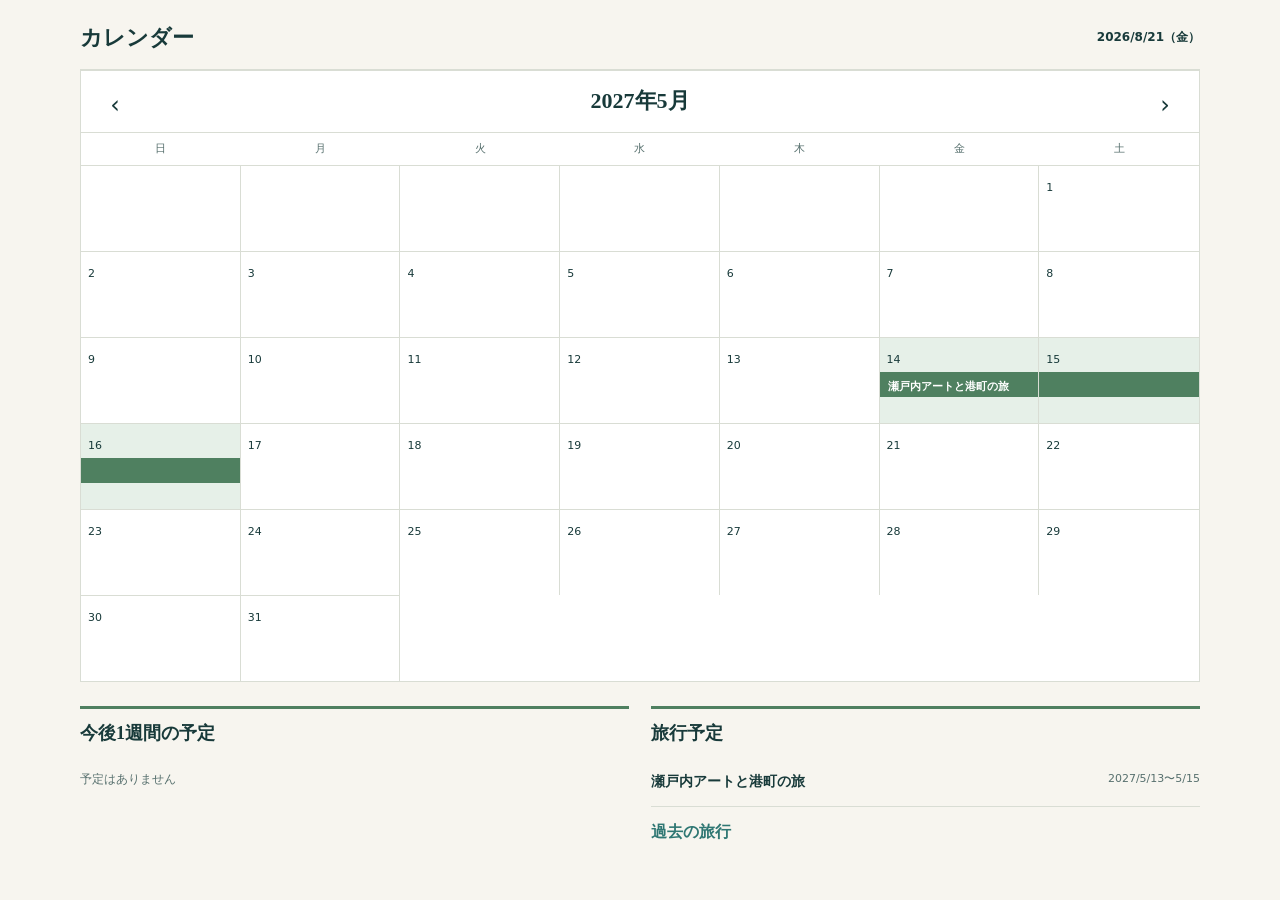
==== Sources/web/index.html @ e0e462c3 "Align Calendar UI with approved mock review" ====
<!doctype html>
<html lang="ja">
  <head>
    <meta charset="utf-8">
    <meta name="viewport" content="width=device-width, initial-scale=1">
    <meta name="description" content="合成JSONを表示する読み取り専用Calendar">
    <title>Calendar | 旅の一覧</title>
    <link rel="stylesheet" href="./styles.css">
    <script type="module" src="./app.js"></script>
  </head>
  <body data-page="home">
    <main id="app" class="page-shell" aria-live="polite">
      <p class="loading">旅の情報を読み込んでいます…</p>
    </main>
  </body>
</html>
---- Sources/web/styles.css ----
:root {
  color-scheme: light;
  --ink: #183a3a;
  --ink-soft: #57706e;
  --paper: #f7f5ef;
  --card: #fffdf8;
  --line: #d9ddd4;
  --coral: #e9664c;
  --coral-soft: #f8ded6;
  --teal: #2f7773;
  --teal-soft: #dcebea;
  --gold: #d8a947;
  --shadow: 0 18px 50px rgba(38, 65, 61, .09);
  --day-1: #5f8f78;
  --day-2: #b98255;
  --day-3: #6686a6;
  --day-4: #8a75a1;
  --day-5: #a47c67;
}

* { box-sizing: border-box; }
html { scroll-behavior: smooth; }
body { margin: 0; background: var(--paper); color: var(--ink); font-family: "Hiragino Sans", "Yu Gothic", system-ui, sans-serif; line-height: 1.65; }
button, a, textarea, select, input { font: inherit; }
a { color: inherit; }
.site-header { height: 72px; padding: 0 max(24px, calc((100vw - 1120px) / 2)); display: flex; align-items: center; justify-content: space-between; border-bottom: 1px solid rgba(24, 58, 58, .12); background: rgba(247, 245, 239, .92); position: sticky; top: 0; z-index: 20; backdrop-filter: blur(16px); }
.brand { display: inline-flex; align-items: center; gap: 11px; text-decoration: none; font-family: Georgia, "Yu Mincho", serif; font-weight: 700; font-size: 19px; letter-spacing: .02em; }
.brand-mark { width: 34px; height: 34px; border-radius: 50%; display: grid; place-items: center; background: var(--ink); color: white; font-size: 16px; }
.read-only-badge, .count-badge { padding: 5px 11px; border: 1px solid var(--line); border-radius: 999px; color: var(--ink-soft); background: rgba(255,255,255,.55); font-size: 12px; font-weight: 700; letter-spacing: .06em; }
.page-shell { width: min(1120px, calc(100% - 40px)); margin: 0 auto; padding: 40px 0 72px; }
.loading, .error-state { padding: 72px; text-align: center; }
.eyebrow { margin: 0 0 8px; color: var(--coral); font-size: 11px; font-weight: 800; letter-spacing: .18em; }
h1, h2, h3, h4, p { margin-top: 0; }
h1, h2, h3 { font-family: Georgia, "Yu Mincho", serif; }
.home-hero { padding: 24px 0 42px; max-width: 720px; }
.home-hero h1 { margin-bottom: 14px; font-size: clamp(38px, 6vw, 68px); line-height: 1.14; letter-spacing: -.04em; }
.home-hero > p:last-child { color: var(--ink-soft); font-size: 17px; }
.section-heading { display: flex; align-items: end; justify-content: space-between; margin-bottom: 14px; }
.section-heading h2 { margin: 0; font-size: 27px; }
.trip-card { display: grid; grid-template-columns: minmax(300px, .9fr) 1.2fr; background: var(--card); border: 1px solid var(--line); border-radius: 24px; overflow: hidden; box-shadow: var(--shadow); }
.trip-card-art { min-height: 300px; position: relative; overflow: hidden; background: linear-gradient(180deg, #9ed3d1 0 48%, #5fa8a5 48% 100%); }
.sun { position: absolute; width: 90px; height: 90px; top: 54px; right: 66px; border-radius: 50%; background: #f6c964; box-shadow: 0 0 0 18px rgba(246,201,100,.16); }
.island { position: absolute; background: #386f61; border-radius: 50% 50% 12% 12%; transform: rotate(-5deg); }
.island-one { width: 260px; height: 95px; left: -35px; bottom: 62px; }
.island-two { width: 190px; height: 70px; right: -38px; bottom: 88px; background: #2b5a51; }
.art-caption { position: absolute; left: 30px; top: 26px; font: 700 25px/1 Georgia, serif; letter-spacing: .08em; color: rgba(255,255,255,.88); }
.trip-card-body { padding: clamp(24px, 4vw, 42px); display: flex; flex-direction: column; align-items: flex-start; justify-content: center; }
.trip-date { color: var(--coral); font-size: 13px; font-weight: 800; letter-spacing: .06em; }
.trip-card h3 { margin-bottom: 14px; font-size: clamp(27px, 3.4vw, 40px); line-height: 1.3; }
.trip-card-body > p:not(.trip-date) { color: var(--ink-soft); }
.trip-meta { display: flex; flex-wrap: wrap; gap: 8px; margin: 12px 0 30px; }
.trip-meta span { padding: 6px 10px; border-radius: 7px; background: var(--teal-soft); color: var(--teal); font-size: 12px; font-weight: 700; }
.primary-link { display: inline-flex; gap: 24px; padding: 12px 18px; border-radius: 10px; background: var(--ink); color: white; text-decoration: none; font-size: 14px; font-weight: 700; }
.primary-link:hover { background: var(--teal); }
.back-link { display: inline-block; margin-bottom: 24px; color: var(--ink-soft); text-decoration: none; font-size: 13px; font-weight: 700; }
.trip-hero { min-height: 230px; display: flex; justify-content: space-between; align-items: end; padding: clamp(30px, 6vw, 64px); border-radius: 24px; color: white; background: radial-gradient(circle at 80% 15%, rgba(246,201,100,.85) 0 7%, transparent 7.3%), linear-gradient(120deg, #255f5a, #4e9690); overflow: hidden; position: relative; }
.trip-hero::after { content: ""; position: absolute; inset: auto -8% -55% 35%; height: 120%; background: rgba(255,255,255,.08); border-radius: 50%; transform: rotate(-12deg); }
.trip-hero h1 { margin: 0 0 10px; max-width: 720px; font-size: clamp(35px, 5vw, 58px); line-height: 1.2; }
.trip-hero p { margin: 0; }
.trip-stat { text-align: center; position: relative; z-index: 1; }
.trip-stat strong { display: block; font: 700 48px/1 Georgia, serif; }
.trip-stat span { font-size: 10px; letter-spacing: .18em; }
.draft-status { display: flex; align-items: center; justify-content: space-between; gap: 20px; margin-top: 14px; padding: 12px 16px; border: 1px solid #e4c26f; border-radius: 12px; background: #fff5d9; }
.draft-status > div { display: flex; align-items: center; gap: 10px; }.draft-status strong, .draft-status span { font-size: 11px; }.draft-status span { color: var(--ink-soft); }.draft-status b { min-width: 28px; font: 700 21px Georgia, serif; text-align: right; }.draft-status button { padding: 5px 9px; border: 1px solid #c9ab62; border-radius: 7px; background: white; color: var(--ink); cursor: pointer; font-size: 10px; font-weight: 700; }.draft-status button:disabled { opacity: .45; cursor: default; }
.tabs { display: flex; gap: 4px; margin: 22px 0; padding: 4px; border-radius: 14px; background: #ebeae3; overflow-x: auto; }
.tab { min-width: 110px; flex: 1; padding: 10px 18px; border: 0; border-radius: 10px; background: transparent; color: var(--ink-soft); cursor: pointer; font-weight: 700; }
.tab.active { background: var(--card); color: var(--ink); box-shadow: 0 4px 15px rgba(38,65,61,.08); }
.day-section { padding: 20px 0 32px; border-bottom: 1px solid var(--line); }
.day-heading { display: flex; gap: 14px; align-items: start; margin-bottom: 16px; }
.day-heading > span { margin-top: 5px; padding: 4px 9px; border-radius: 5px; background: var(--coral); color: white; font-size: 10px; font-weight: 800; letter-spacing: .1em; }
.day-heading h3 { margin: 0; font-size: 25px; }
.day-heading p { margin: 2px 0 0; color: var(--ink-soft); }
.day-heading > div { flex: 1; }
.timeline { position: relative; }
.timeline::before { content: ""; position: absolute; left: 133px; top: 20px; bottom: 20px; width: 1px; background: var(--line); }
.timeline-entry { display: grid; grid-template-columns: 108px 50px 1fr; position: relative; margin-bottom: 12px; }
.time-column { text-align: right; padding-top: 14px; }
.time-column strong, .time-column span { display: block; }
.time-column strong { font-size: 13px; }
.time-column span { color: var(--ink-soft); font-size: 11px; }
.timeline-dot { align-self: start; justify-self: center; width: 24px; height: 24px; margin-top: 13px; border-radius: 50%; display: grid; place-items: center; color: white; background: var(--coral); font-size: 10px; z-index: 1; }
.transport-entry .timeline-dot { background: var(--teal); }
.entry-card { padding: 15px 18px; border: 1px solid var(--line); border-radius: 13px; background: var(--card); }
.transport-entry .entry-card { background: var(--teal-soft); border-color: transparent; }
.entry-kicker { margin-bottom: 6px; color: var(--ink-soft); font-size: 10px; font-weight: 800; letter-spacing: .1em; text-transform: uppercase; }
.entry-card h4 { margin: 0 0 8px; font-size: 18px; }
.entry-card > p { margin: 0; color: var(--ink-soft); font-size: 12px; }
.time-mode { padding: 3px 6px; border-radius: 5px; background: var(--teal-soft); color: var(--teal); }
.time-mode.undecided { background: #eee7da; color: #8a6a2e; }
.candidate-summary { display: flex; justify-content: space-between; gap: 12px; color: var(--ink-soft); font-size: 12px; }
.selection-count { color: var(--teal); white-space: nowrap; }.selection-count.invalid { color: #a23d2d; }
.candidate-list { margin-top: 12px; border-top: 1px solid var(--line); }
.candidate-row { display: flex; align-items: center; justify-content: space-between; gap: 12px; padding: 10px 0; border-bottom: 1px solid var(--line); }
.candidate-row.selectable { cursor: pointer; }.candidate-row.selectable input { position: absolute; opacity: 0; pointer-events: none; }.candidate-row.selectable:has(input:disabled) { cursor: not-allowed; opacity: .55; }.candidate-copy { flex: 1; }.choice-mark { width: 22px; height: 22px; display: grid !important; place-items: center; flex: 0 0 auto; border: 1px solid #aebbb7; border-radius: 6px; color: white !important; background: white; }.candidate-row.selected .choice-mark { border-color: var(--teal); background: var(--teal); }
.candidate-row:last-child { border-bottom: 0; }
.candidate-row strong, .candidate-row span { display: block; }
.candidate-row strong { font-size: 13px; }
.candidate-row span { color: var(--ink-soft); font-size: 10px; }
.rating { white-space: nowrap; padding: 3px 7px; border-radius: 5px; background: #f7ead0; color: #77571a !important; font-size: 10px !important; font-weight: 800; }
.selection-guidance { margin: 7px 0 0 !important; color: var(--ink-soft); font-size: 10px !important; }.selection-guidance.error { color: #a23d2d !important; font-weight: 700; }
.instruction-field { display: block; margin-top: 12px; }.instruction-field > span { display: flex; align-items: center; gap: 7px; margin-bottom: 5px; color: var(--ink); font-size: 10px; font-weight: 800; }.instruction-field small, .unsent-badge { padding: 2px 6px; border-radius: 999px; background: #fff0c9; color: #77571a; font-size: 9px; }.instruction-field textarea { width: 100%; min-height: 54px; resize: vertical; padding: 8px 10px; border: 1px solid var(--line); border-radius: 8px; background: white; color: var(--ink); font-size: 12px; line-height: 1.5; }.instruction-field textarea:focus { outline: 2px solid rgba(47,119,115,.25); border-color: var(--teal); }
.day-heading .instruction-field { max-width: 620px; }.day-heading .instruction-field textarea { min-height: 42px; }
.instruction-control { margin-top: 9px; }.instruction-control .instruction-field { margin-top: 6px; }.instruction-toggle { display: inline-flex; align-items: center; gap: 7px; padding: 4px 8px; border: 1px solid var(--line); border-radius: 7px; background: rgba(255,255,255,.72); color: var(--ink-soft); cursor: pointer; font-size: 10px; font-weight: 800; }.instruction-toggle:hover { border-color: var(--teal); color: var(--teal); }.instruction-toggle small { padding: 2px 6px; border-radius: 999px; background: #fff0c9; color: #77571a; font-size: 9px; }.visually-hidden { position: absolute !important; width: 1px; height: 1px; padding: 0; margin: -1px; overflow: hidden; clip: rect(0, 0, 0, 0); white-space: nowrap; border: 0; }
.map-layout { display: grid; grid-template-columns: minmax(0, 1.5fr) minmax(280px, .8fr); gap: 20px; }
.map-card { min-height: 620px; position: relative; overflow: hidden; border: 1px solid var(--line); border-radius: 20px; background: radial-gradient(circle at 20% 20%, rgba(255,255,255,.8), transparent 28%), #cce6e2; }
.map-card::before, .map-card::after { content: ""; position: absolute; width: 55%; height: 20%; background: #91b9a2; border-radius: 50%; transform: rotate(-14deg); }
.map-card::before { left: -10%; top: 56%; }.map-card::after { right: -16%; top: 20%; width: 45%; }
.map-watermark { position: absolute; left: 6%; top: 6%; color: rgba(24,58,58,.18); font: 700 38px Georgia, serif; letter-spacing: .12em; }
.map-lines { position: absolute; inset: 0; width: 100%; height: 100%; z-index: 2; }
.map-lines path { fill: none; stroke: rgba(233,102,76,.65); stroke-width: .65; stroke-dasharray: 2 2; }
.map-pin { position: absolute; z-index: 3; width: 29px; height: 29px; border: 3px solid white; border-radius: 50% 50% 50% 8%; transform: translate(-50%,-50%) rotate(-45deg); background: var(--coral); color: white; box-shadow: 0 5px 12px rgba(24,58,58,.2); }
.map-pin span { display: block; transform: rotate(45deg); font-size: 10px; font-weight: 800; }
.map-pin.hotel { background: var(--gold); }.map-pin.restaurant { background: var(--teal); }
.map-note { position: absolute; left: 18px; bottom: 18px; z-index: 4; padding: 7px 10px; border-radius: 7px; background: rgba(255,255,255,.86); color: var(--ink-soft); font-size: 10px; }
.place-index { margin: 0; padding: 8px 18px; list-style: none; border: 1px solid var(--line); border-radius: 20px; background: var(--card); max-height: 620px; overflow: auto; }
.place-index li { display: grid; grid-template-columns: 26px 1fr auto; gap: 9px; align-items: center; padding: 11px 0; border-bottom: 1px solid var(--line); }
.place-index li:last-child { border-bottom: 0; }
.place-index li > span { width: 22px; height: 22px; display: grid; place-items: center; border-radius: 50%; background: var(--ink); color: white; font-size: 9px; }
.place-index strong, .place-index small { display: block; }.place-index strong { font-size: 12px; }.place-index small { color: var(--ink-soft); font-size: 9px; }
.preparation-grid { display: grid; grid-template-columns: 1fr 1fr; gap: 14px; }
.prep-card { padding: 20px; border: 1px solid var(--line); border-radius: 14px; background: var(--card); box-shadow: none; }
.booking-card { grid-column: 1 / -1; }
.card-heading { display: flex; justify-content: space-between; align-items: start; gap: 16px; margin-bottom: 24px; }
.card-heading h3 { margin: 0; font-size: 23px; }
.deadline, .decision-alert { padding: 5px 9px; border-radius: 6px; background: var(--coral-soft); color: #9d3d2b; font-size: 10px; font-weight: 800; }
.prep-card h4 { margin: 18px 0 6px; color: var(--ink-soft); font-size: 11px; letter-spacing: .08em; }
.check-list { margin: 0; padding: 0; list-style: none; }
.check-list li { display: flex; align-items: center; gap: 9px; padding: 7px 0; border-bottom: 1px solid var(--line); font-size: 13px; }
.check-list li > label { width: 100%; display: flex; align-items: center; gap: 9px; cursor: pointer; }.check-list input[type="checkbox"] { position: absolute; opacity: 0; pointer-events: none; }.check-list select { margin-left: auto; padding: 4px 7px; border: 1px solid var(--line); border-radius: 7px; background: white; color: var(--ink); font-size: 10px; }.check-list li.draft-changed { background: #fff8e7; }.check-list li.draft-changed em { color: #8a6218; text-decoration: none; }
.check-list li.completed { color: var(--ink-soft); text-decoration: line-through; }.check-list em { margin-left: auto; font-size: 10px; font-style: normal; }
.check-icon { width: 21px; height: 21px; display: grid; place-items: center; flex: 0 0 auto; border-radius: 50%; background: #eef0e9; color: var(--teal); font-size: 10px; font-weight: 800; }
.draft-help { margin: -12px 0 10px; color: var(--ink-soft); font-size: 10px; }
.decision-box { padding: 16px; border-left: 4px solid var(--coral); border-radius: 8px; background: var(--coral-soft); }
.decision-box span, .decision-box small { display: block; }.decision-box strong { display: block; font-size: 21px; }.decision-box small { color: #7c554c; }
.care-detail { margin-top: 14px; color: var(--ink-soft); font-size: 12px; }
.subdued-heading { margin-top: 32px !important; }.unnecessary { opacity: .65; }
.total { font: 700 23px Georgia, serif; }
.cost-grid { display: grid; grid-template-columns: repeat(4, 1fr); gap: 10px; }
.cost-grid div { padding: 14px; border-radius: 10px; background: #f0efe9; }.cost-grid span, .cost-grid strong { display: block; }.cost-grid span { color: var(--ink-soft); font-size: 10px; }.cost-grid strong { margin-top: 3px; font-size: 14px; }
.booking-list { margin-top: 20px; }.booking-list article { display: flex; justify-content: space-between; gap: 20px; padding: 14px 0; border-top: 1px solid var(--line); }.booking-list article > div:last-child { text-align: right; }
.booking-list span, .booking-list small, .booking-list strong { display: block; }.booking-list span, .booking-list small { color: var(--ink-soft); font-size: 10px; }.booking-list small { margin-top: 3px; }.booking-list strong { font-size: 13px; }.booking-list article > div:first-child { flex: 1; }.official-note b { display: inline; margin-right: 7px; color: var(--ink); font-size: 9px; }.booking-list .instruction-field span { display: flex; }
.status { display: inline-block; margin-top: 5px; padding: 2px 6px; border-radius: 5px; background: var(--teal-soft); color: var(--teal); font-size: 9px; font-style: normal; }.status.pending { background: #f7ead0; color: #77571a; }
.notes-empty { max-width: 700px; margin: 36px auto; padding: 44px; text-align: center; border: 1px solid var(--line); border-radius: 18px; background: var(--card); }
.notes-icon { width: 54px; height: 54px; margin: 0 auto 18px; display: grid; place-items: center; border-radius: 50%; background: var(--coral-soft); color: var(--coral); font-size: 22px; }.notes-empty h3 { font-size: 25px; }.notes-empty > p:not(.eyebrow) { color: var(--ink-soft); }
.boundary-note { margin-top: 28px; padding: 14px; border-radius: 9px; background: #f0efe9; text-align: left; }.boundary-note strong, .boundary-note span { display: block; }.boundary-note strong { font-size: 11px; }.boundary-note span { color: var(--ink-soft); font-size: 11px; }
.notes-workspace { max-width: 780px; margin: 28px auto; padding: 28px; border: 1px solid var(--line); border-radius: 18px; background: var(--card); }.notes-heading { display: flex; justify-content: space-between; gap: 20px; }.notes-heading h3 { margin-bottom: 7px; font-size: 25px; }.notes-heading p:last-child { color: var(--ink-soft); font-size: 12px; }.unsent-badge { align-self: start; padding: 5px 9px; font-weight: 800; }.instruction-summary { margin-top: 24px; padding-top: 18px; border-top: 1px solid var(--line); }.instruction-summary h4 { margin-bottom: 8px; }.instruction-summary > p { color: var(--ink-soft); font-size: 12px; }.instruction-summary ul { margin: 0; padding: 0; list-style: none; }.instruction-summary li { display: grid; grid-template-columns: minmax(180px, 250px) 1fr; gap: 12px; padding: 9px 0; border-bottom: 1px solid var(--line); }.instruction-summary li span { color: var(--coral); font-size: 10px; font-weight: 800; }.instruction-summary li p { margin: 0; font-size: 12px; }
.material-heading { display: flex; align-items: end; justify-content: space-between; gap: 20px; margin-top: 26px; padding-top: 20px; border-top: 1px solid var(--line); }.material-heading h4, .material-heading p { margin: 0; }.material-heading p { color: var(--ink-soft); font-size: 11px; }.material-heading p strong { color: var(--ink); font: 700 20px Georgia, serif; }.copy-materials { padding: 9px 13px; border: 0; border-radius: 8px; background: var(--ink); color: white; cursor: pointer; font-size: 11px; font-weight: 800; }.copy-materials:hover { background: var(--teal); }.copy-materials:disabled { opacity: .4; cursor: default; }.copy-status { margin: 8px 0 14px; color: var(--ink-soft); font-size: 10px; }.material-summary ol { margin: 0; padding: 0; list-style: none; counter-reset: material; }.material-summary li { counter-increment: material; padding: 14px 0; border-top: 1px solid var(--line); }.material-title { display: flex; align-items: center; gap: 8px; }.material-title::before { content: counter(material); width: 22px; height: 22px; display: grid; place-items: center; flex: 0 0 auto; border-radius: 50%; background: var(--teal-soft); color: var(--teal); font-size: 10px; font-weight: 800; }.material-title strong { font-size: 13px; }.material-title span { padding: 2px 6px; border-radius: 5px; background: #f0efe9; color: var(--ink-soft); font-size: 9px; font-weight: 800; }.material-summary dl { margin: 8px 0 0 30px; }.material-summary dl > div { display: grid; grid-template-columns: 70px 1fr; gap: 8px; margin-top: 4px; }.material-summary dt { color: var(--ink-soft); font-size: 9px; font-weight: 800; }.material-summary dd { margin: 0; overflow-wrap: anywhere; font-size: 11px; }.material-empty { padding: 28px 18px; border: 1px dashed var(--line); border-radius: 10px; text-align: center; }.material-empty strong, .material-empty span { display: block; }.material-empty span { margin-top: 4px; color: var(--ink-soft); font-size: 11px; }

@media (max-width: 760px) {
  .page-shell { width: min(100% - 24px, 1120px); padding-top: 30px; }
  .site-header { padding: 0 16px; }
  .trip-card, .map-layout, .preparation-grid { grid-template-columns: 1fr; }
  .trip-card-art { min-height: 250px; }
  .trip-hero { min-height: 260px; padding: 30px 24px; }
  .trip-stat { display: none; }
  .draft-status, .draft-status > div { align-items: flex-start; flex-direction: column; gap: 3px; }.draft-status > div:last-child { width: 100%; display: grid; grid-template-columns: auto 1fr auto; align-items: center; }.draft-status b { text-align: left; }
  .tabs { overflow: hidden; }
  .tab { min-width: 0; padding: 10px 5px; font-size: 12px; }
  .timeline::before { left: 13px; }
  .timeline-entry { grid-template-columns: 28px 1fr; }
  .time-column { grid-column: 2; grid-row: 1; text-align: left; padding: 0 0 5px 8px; }
  .time-column strong, .time-column span { display: inline; margin-right: 7px; }
  .timeline-dot { grid-column: 1; grid-row: 1 / span 2; margin-top: 3px; }
  .entry-card { grid-column: 2; padding: 16px; }
  .map-card { min-height: 480px; }.place-index { max-height: none; }
  .booking-card { grid-column: auto; }
  .cost-grid { grid-template-columns: 1fr 1fr; }
  .booking-list article { flex-direction: column; gap: 8px; }.booking-list article > div:last-child { text-align: left; }
  .notes-empty { padding: 36px 22px; }
  .notes-workspace { padding: 22px 16px; }.instruction-summary li { grid-template-columns: 1fr; gap: 2px; }.material-heading { align-items: stretch; flex-direction: column; gap: 10px; }.copy-materials { width: 100%; }.material-title { align-items: flex-start; flex-wrap: wrap; }.material-summary dl { margin-left: 0; }
}

/* Issue #13: browse-first layout with one shared AI instruction surface. */
.page-shell { padding-bottom: 128px; }
.trip-hero { min-height: 170px; padding: clamp(24px, 4vw, 42px); }
.trip-hero h1 { font-size: clamp(31px, 4vw, 48px); }
.bottom-nav { position: fixed; left: 50%; bottom: 14px; z-index: 30; width: min(760px, calc(100% - 28px)); margin: 0; padding: 6px; transform: translateX(-50%); border: 1px solid rgba(24,58,58,.13); background: rgba(247,245,239,.94); box-shadow: 0 12px 36px rgba(24,58,58,.18); backdrop-filter: blur(18px); }
.bottom-nav .tab { min-width: 76px; padding: 10px 12px; }
.draft-count { min-width: 17px; height: 17px; margin-left: 4px; display: inline-grid; place-items: center; border-radius: 999px; background: var(--coral-soft); color: #9d3d2b; font-size: 9px; }
.ai-primary { min-width: 112px; padding: 9px 15px; border: 0; border-radius: 10px; background: var(--ink); color: white; cursor: pointer; font-size: 12px; font-weight: 800; }
.row-action { width: 26px; height: 26px; padding: 0; display: grid; place-items: center; flex: 0 0 auto; border: 1px solid transparent; border-radius: 7px; background: transparent; color: var(--ink-soft); cursor: pointer; font-weight: 800; line-height: 1; }
.row-action:hover, .row-action:focus-visible { border-color: var(--line); background: white; color: var(--teal); }
.entry-top { display: flex; align-items: center; justify-content: space-between; gap: 8px; }
.entry-top .entry-kicker { margin: 0; }
.day-heading { align-items: center; }
.day-heading .row-action { margin-left: auto; }
.day-section { min-width: 0; padding: 18px; border: 1px solid var(--line); border-radius: 16px; background: rgba(255,253,248,.68); }
.timeline::before { left: 93px; }
.timeline-entry { grid-template-columns: 76px 34px minmax(0, 1fr); }
.entry-card { min-width: 0; }
.candidate-list { margin-top: 8px; }
.candidate-row { padding: 7px 0; }
.card-heading { align-items: center; margin-bottom: 14px; }
.card-heading .row-action { margin-left: auto; }
.check-list li { min-height: 43px; padding: 6px 0; }
.check-list li > label { min-width: 0; }
.check-list li.completed { color: var(--ink-soft); text-decoration: none; }
.check-list li.pending .task-copy strong, .check-list li.pending > label > span:last-child { color: var(--ink); font-weight: 800; }
.task-copy { min-width: 0; }
.task-copy strong, .task-copy small { display: block; }
.task-copy strong { font-size: 12px; }
.task-copy small { color: var(--ink-soft); font-size: 9px; font-weight: 500; }
.rio-list li.not-needed { opacity: .58; }
.booking-card { padding-bottom: 16px; }
.booking-table { border-top: 1px solid var(--line); }
.booking-row { display: grid; grid-template-columns: minmax(170px,.9fr) minmax(260px,1.4fr) auto 28px; gap: 14px; align-items: center; padding: 10px 0; border-bottom: 1px solid var(--line); }
.booking-row span, .booking-row strong { display: block; }
.booking-row span { color: var(--ink-soft); font-size: 9px; }
.booking-row strong { font-size: 12px; }
.booking-row .official-note { margin: 0; color: var(--ink-soft); font-size: 10px; }
.booking-row .status { margin: 0; white-space: nowrap; }
.cost-summary { display: flex; align-items: center; justify-content: space-between; gap: 24px; margin-top: 16px; padding-top: 12px; }
.cost-summary > div:first-child span, .cost-summary > div:first-child strong { display: block; }
.cost-summary > div:first-child span { color: var(--ink-soft); font-size: 9px; }
.cost-summary > div:first-child strong { font: 700 20px Georgia, serif; }
.cost-breakdown { display: flex; flex-wrap: wrap; justify-content: flex-end; gap: 12px; }
.cost-breakdown div { display: flex; gap: 5px; color: var(--ink-soft); font-size: 9px; }
.material-actions { display: flex; gap: 8px; }
.quiet-button { padding: 8px 10px; border: 1px solid var(--line); border-radius: 8px; background: white; color: var(--ink-soft); cursor: pointer; font-size: 10px; font-weight: 700; }
.quiet-button:disabled { opacity: .4; cursor: default; }
.ai-panel { position: fixed; left: 50%; bottom: 88px; z-index: 29; width: min(620px, calc(100% - 28px)); transform: translateX(-50%); padding: 18px; border: 1px solid var(--line); border-radius: 16px; background: var(--card); box-shadow: 0 20px 60px rgba(24,58,58,.24); }
.ai-panel-heading { display: flex; align-items: start; justify-content: space-between; gap: 16px; }
.ai-panel-heading span { color: var(--coral); font-size: 10px; font-weight: 800; }
.ai-panel-heading h3 { margin: 2px 0 0; font-size: 22px; }
.ai-panel-heading button { width: 30px; height: 30px; border: 0; border-radius: 50%; background: #f0efe9; color: var(--ink); cursor: pointer; }
.ai-panel > p { margin: 6px 0 9px; color: var(--ink-soft); font-size: 11px; }
.ai-panel textarea { width: 100%; min-height: 72px; resize: vertical; padding: 10px; border: 1px solid var(--line); border-radius: 9px; background: white; color: var(--ink); font-size: 12px; }
.ai-panel textarea:focus { outline: 2px solid rgba(47,119,115,.24); border-color: var(--teal); }
.ai-panel > small { color: #8a6218; font-size: 9px; }

@media (max-width: 900px) {
  .booking-row { grid-template-columns: minmax(150px,.8fr) 1.3fr auto 28px; }
}

@media (max-width: 760px) {
  .page-shell { padding-bottom: 116px; }
  .trip-hero { min-height: 205px; }
  .bottom-nav { bottom: 8px; gap: 2px; width: calc(100% - 16px); }
  .bottom-nav .tab { min-width: 0; padding: 9px 4px; font-size: 10px; }
  .ai-primary { min-width: 82px; padding: 9px 7px; font-size: 10px; }
  .day-section { padding: 14px 10px; }
  .timeline::before { left: 13px; }
  .timeline-entry { grid-template-columns: 28px minmax(0, 1fr); }
  .booking-row { grid-template-columns: 1fr auto 28px; gap: 8px; }
  .booking-row .official-note { grid-column: 1 / -1; grid-row: 2; }
  .booking-row .status { grid-column: 2; grid-row: 1; }
  .booking-row .row-action { grid-column: 3; grid-row: 1; }
  .cost-summary { align-items: flex-start; flex-direction: column; gap: 8px; }
  .cost-breakdown { justify-content: flex-start; }
  .material-heading, .material-actions { align-items: stretch; flex-direction: column; }
  .ai-panel { bottom: 76px; padding: 15px; }
}

/* PR #14 review: one-day compact itinerary and edge-aligned footer. */
.page-shell { padding-top: 24px; padding-bottom: 82px; }
.back-link { margin-bottom: 12px; }
.trip-summary { display: flex; align-items: end; justify-content: space-between; gap: 20px; padding: 8px 0 18px; border-bottom: 1px solid var(--line); }
.trip-summary h1 { margin: 0 0 3px; font-size: clamp(27px, 3.5vw, 40px); }
.trip-summary p { margin: 0; color: var(--ink-soft); font-size: 12px; }
.trip-summary > span { color: var(--ink-soft); font-size: 11px; font-weight: 700; }
.bottom-nav { left: 0; bottom: 0; width: 100%; max-width: none; height: 64px; padding: 7px max(16px, calc((100% - 720px) / 2)); transform: none; border: 0; border-top: 1px solid var(--line); border-radius: 0; background: rgba(247,245,239,.97); box-shadow: none; }
.bottom-nav .tab { flex: 0 1 118px; }
.ai-primary { margin-left: 6px; }
.day-switcher { display: flex; gap: 6px; margin: 16px 0 10px; padding-bottom: 10px; border-bottom: 1px solid var(--line); }
.day-switcher button { min-width: 126px; padding: 6px 10px; border: 0; border-radius: 7px; background: transparent; color: var(--ink-soft); cursor: pointer; text-align: left; }
.day-switcher button span, .day-switcher button strong { display: block; }
.day-switcher button span { font-size: 9px; text-transform: uppercase; }
.day-switcher button strong { font-size: 11px; }
.day-switcher button.active { background: var(--teal-soft); color: var(--ink); }
.day-section { padding: 0; border: 0; border-radius: 0; background: transparent; }
.day-heading { margin: 0; padding: 7px 4px; border-bottom: 1px solid var(--line); }
.day-heading > div { display: flex; align-items: baseline; gap: 10px; }
.day-heading > div > span { color: var(--coral); font-size: 9px; font-weight: 800; text-transform: uppercase; }
.day-heading h3 { margin: 0; font-size: 18px; }
.itinerary-list { width: 100%; }
.itinerary-row { display: grid; grid-template-columns: 112px 76px minmax(0,1fr) 74px 28px; gap: 12px; align-items: center; min-height: 50px; padding: 7px 4px; border-bottom: 1px solid var(--line); }
.itinerary-row time { font-size: 11px; font-weight: 800; }
.row-kind { color: var(--teal); font-size: 10px; font-weight: 800; }
.itinerary-row > strong, .row-main > strong { min-width: 0; font-size: 12px; }
.row-main { min-width: 0; display: flex; align-items: center; gap: 12px; }
.row-duration { color: var(--ink-soft); font-size: 10px; white-space: nowrap; }
.transport-row { background: rgba(220,235,234,.32); }
.candidate-inline { min-width: 0; display: flex; flex-wrap: wrap; gap: 4px; }
.candidate-chip { display: inline-flex; align-items: center; gap: 4px; padding: 2px 6px; border: 1px solid var(--line); border-radius: 999px; color: var(--ink-soft); cursor: pointer; font-size: 9px; white-space: nowrap; }
.candidate-chip input { position: absolute; opacity: 0; pointer-events: none; }
.candidate-chip.selected { border-color: var(--teal); background: var(--teal-soft); color: var(--teal); }
.candidate-chip:has(input:disabled) { opacity: .48; cursor: not-allowed; }
.candidate-chip .rating { padding: 0; background: transparent; }
.check-list li { min-height: 34px; padding: 4px 0; }
.task-copy { display: flex; align-items: baseline; gap: 10px; }
.task-copy strong { font-size: 11px; }
.task-copy small { white-space: nowrap; }
.care-setting { display: flex; align-items: center; justify-content: space-between; padding: 8px 10px; border-left: 3px solid var(--coral); background: var(--coral-soft); }
.care-setting span { font-size: 10px; }
.care-setting strong { font-size: 14px; }
.notes-heading h3 { margin: 0; }
.copy-status:empty { display: none; }
.ai-panel { bottom: 72px; }
.ai-panel > p, .ai-panel > small { display: none; }

@media (max-width: 760px) {
  .page-shell { padding-bottom: 76px; }
  .trip-summary { align-items: start; }
  .bottom-nav { height: 60px; padding: 6px 8px; }
  .itinerary-row { grid-template-columns: 82px 54px minmax(0,1fr) 28px; gap: 7px; }
  .itinerary-row .row-duration { grid-column: 1; grid-row: 2; }
  .itinerary-row .row-action { grid-column: 4; grid-row: 1 / span 2; }
  .row-main { align-items: flex-start; flex-direction: column; gap: 4px; }
  .day-switcher button { min-width: 0; flex: 1; }
  .day-switcher button strong { font-size: 9px; }
  .task-copy { flex-wrap: wrap; gap: 2px 8px; }
  .ai-panel { bottom: 68px; }
}

/* Final cascade for the latest PR #14 all-days itinerary review. */
.day-switcher { position: sticky; top: 72px; z-index: 10; display: flex; gap: 6px; overflow-x: auto; margin: 16px 0 10px; padding: 8px 0; border-bottom: 1px solid var(--line); background: rgba(247,245,239,.96); }
.day-switcher button { min-width: auto; flex: 0 0 auto; padding: 7px 11px; border: 1px solid var(--line); border-radius: 999px; background: var(--card); color: var(--ink); white-space: nowrap; text-align: center; font-size: 11px; font-weight: 700; }
.all-days { scroll-margin-top: 124px; }
.day-section { scroll-margin-top: 124px; padding: 0; border: 0; border-radius: 0; background: transparent; }
.day-section + .day-section { margin-top: 22px; }
.day-heading { display: grid; grid-template-columns: minmax(0,1fr) 28px; align-items: center; gap: 8px; margin: 0; padding: 0 4px 7px 0; border-bottom: 1px solid var(--line); }
.day-heading > div { display: block; }
.day-toggle { min-width: 0; display: grid; grid-template-columns: auto minmax(0,1fr) auto; align-items: baseline; gap: 12px; padding: 7px 10px; border: 0; border-left: 5px solid var(--day-color); background: transparent; color: var(--ink); cursor: pointer; text-align: left; }
.day-toggle span { color: var(--day-color); font-size: 14px; font-weight: 800; white-space: nowrap; }
.day-toggle strong { overflow: hidden; font: 700 17px Georgia, "Yu Mincho", serif; text-overflow: ellipsis; white-space: nowrap; }
.day-toggle b { font-size: 14px; }
.itinerary-row { display: grid; grid-template-columns: 54px 112px minmax(0,1fr) 28px; gap: 12px; align-items: start; min-height: 66px; padding: 10px 4px; border-bottom: 1px solid var(--line); }
.entry-classification { align-self: stretch; display: flex; flex-direction: column; align-items: center; justify-content: center; gap: 2px; border-right: 1px solid var(--line); color: var(--day-color); }
.entry-classification span { font-size: 14px; line-height: 1; }
.entry-classification small { color: var(--ink-soft); font-size: 9px; font-weight: 700; }
.entry-time { padding-top: 2px; text-align: center; }
.entry-time time, .entry-time small { display: block; }
.entry-time time { font-size: 11px; font-weight: 800; }
.entry-time small { margin-top: 3px; color: var(--ink-soft); font-size: 9px; }
.row-main { min-width: 0; display: block; }
.row-main > strong { display: block; font-size: 14px; line-height: 1.45; }
.row-main > p { margin: 2px 0 0; color: var(--ink-soft); font-size: 11px; line-height: 1.5; }
.entry-detail { border-left: 2px solid var(--line); padding-left: 7px; }
.candidate-inline { margin-top: 5px; }
.transport-row { background: transparent; }
.transport-row .entry-classification { color: var(--teal); }

@media (max-width: 820px) {
  .day-toggle { gap: 8px; }
  .day-toggle span { font-size: 12px; }
  .day-toggle strong { font-size: 15px; }
  .itinerary-row { grid-template-columns: 42px 88px minmax(0,1fr) 28px; gap: 8px; }
  .entry-time time { font-size: 10px; }
  .row-main > strong { font-size: 13px; }
}

@media (max-width: 560px) {
  .day-toggle { grid-template-columns: 1fr auto; }
  .day-toggle strong { grid-column: 1 / -1; grid-row: 2; white-space: normal; }
  .day-toggle b { grid-column: 2; grid-row: 1; }
  .itinerary-row { grid-template-columns: 38px 76px minmax(0,1fr) 24px; gap: 6px; }
  .candidate-chip { white-space: normal; }
}

/* Issue #13 confirmed five-screen UI. */
:root { --day-1:#d28a2e; --day-2:#8067b2; --day-3:#c45b8c; --day-4:#4f7fb8; --day-5:#9a6d45; }
.site-header { display:none; }
.page-shell { width: min(1120px, calc(100% - 32px)); padding: 14px 0 84px; }
body[data-page="home"] .page-shell { padding-bottom: 36px; }
.home-header { display:flex; align-items:center; justify-content:space-between; gap:20px; padding:6px 0 13px; border-bottom:1px solid var(--line); }.home-header h1 { margin:0; font-size:22px; }.home-header time { font-size:12px; font-weight:700; }
.calendar-panel { border: 1px solid var(--line); background: white; }
.month-heading { display:grid; grid-template-columns:40px 1fr 40px; align-items:center; padding: 12px 18px; border-bottom: 1px solid var(--line); }
.month-heading h2 { margin: 0; text-align:center; font-size: 22px; }.month-heading button { width:32px; height:32px; border:0; background:transparent; color:var(--ink); cursor:pointer; font-size:24px; }.month-heading button:last-child { justify-self:end; }
.calendar-weekdays, .month-grid { display: grid; grid-template-columns: repeat(7, minmax(0,1fr)); }
.calendar-weekdays span { padding: 7px; color: var(--ink-soft); text-align: center; font-size: 11px; }
.calendar-cell { position: relative; min-height: 86px; padding: 7px; border-top: 1px solid var(--line); border-right: 1px solid var(--line); }
.calendar-cell:nth-child(7n) { border-right: 0; }
.calendar-cell > span { font-size: 11px; }
.calendar-cell.trip-span { background: #e6f0e8; }
.calendar-cell.trip-span::after { content:""; position:absolute; left:0; right:0; top:34px; height:25px; background:#4f8060; }
.calendar-cell.trip-span a { position:absolute; z-index:1; left:8px; top:40px; width:calc(200% - 8px); overflow:hidden; color:white; font-size:11px; font-weight:800; text-decoration:none; white-space:nowrap; }
.home-columns { display:grid; grid-template-columns:1fr 1fr; gap:22px; margin-top:24px; }
.home-columns section { border-top:3px solid #4f8060; padding-top:10px; }
.home-columns h2 { margin:0 0 10px; font-size:18px; }
.empty-line { margin:0; padding:12px 0; color:var(--ink-soft); font-size:12px; }
.trip-line { display:flex; justify-content:space-between; gap:16px; padding:12px 0; border-bottom:1px solid var(--line); color:var(--ink); text-decoration:none; }
.trip-line strong { font-size:14px; }.trip-line span { color:var(--ink-soft); font-size:11px; white-space:nowrap; }
.past-trips { margin-top:12px; padding:0; border:0; background:transparent; color:var(--teal); font-weight:700; cursor:pointer; }
.trip-summary { align-items:center; padding:8px 0 14px; }
.trip-summary h1 { margin:0; font-size:22px; }.trip-summary p { margin:0 0 0 auto; color:var(--ink); font-size:12px; font-weight:700; white-space:nowrap; }
.bottom-nav { display:grid; grid-template-columns:repeat(5,minmax(0,1fr)); height:62px; padding:0 max(8px,calc((100% - 720px)/2)); background:#fffdf8; }
.bottom-nav .tab { min-width:0; display:grid; place-items:center; padding:8px 4px; border-radius:0; color:var(--ink-soft); font-size:11px; text-decoration:none; }
.bottom-nav .tab.active { border-top:3px solid #4f8060; background:#e6f0e8; color:var(--ink); }
.day-switcher { top:54px; margin:0; padding:9px 0; }
.day-switcher button, .category-filter button { border:0; border-radius:0; background:transparent; }
.day-switcher button.active, .category-filter button.active { border-bottom:2px solid #4f8060; color:var(--ink); }
.category-filter { display:flex; gap:4px; margin:4px 0 12px; border-bottom:1px solid var(--line); }
.category-filter button { padding:7px 12px; color:var(--ink-soft); cursor:pointer; font-size:11px; }
.day-heading { grid-template-columns:minmax(0,1fr) 28px; padding:0; }
.day-toggle { grid-template-columns:170px minmax(0,1fr) auto; align-items:start; padding:10px 8px; }
.day-toggle > span:first-child { padding-top:2px; color:var(--day-color); font-size:13px; }
.day-copy { display:block; }.day-copy strong,.day-copy small { display:block; }.day-copy strong { font:700 15px/1.4 inherit; }.day-copy small { margin-top:2px; color:var(--ink); font-size:12px; font-weight:500; line-height:1.45; }
.itinerary-row { grid-template-columns:82px 58px minmax(0,1fr) 28px; min-height:78px; padding:9px 4px; }
.entry-time { display:flex; flex-direction:column; align-items:center; padding:1px 0; }.entry-time span { margin:2px 0; color:#777; font-size:12px; line-height:1; }.entry-time small { margin-top:3px; }
.entry-classification { grid-column:2; grid-row:1; border-right:0; border-left:1px solid var(--line); }
.row-main { grid-column:3; }.row-main > strong { font-size:14px; }.row-main > p { color:var(--ink); font-size:11px; }
.candidate-inline { display:block; }.candidate-chip { display:flex; width:max-content; margin:4px 0; border:0; border-radius:0; padding:0 0 0 10px; color:var(--ink); font-size:13px; font-weight:700; }
.candidate-chip.selected { background:transparent; color:var(--teal); }
.map-layout { grid-template-columns:minmax(0,1.25fr) minmax(300px,.75fr); margin-top:12px; }
.map-pin { background:var(--pin-color); }.map-note { display:none; }
.map-place-list { overflow:auto; max-height:520px; }
.map-day-heading { display:grid; grid-template-columns:145px 1fr; gap:10px; padding:10px 6px; border-left:4px solid var(--day-color); border-bottom:1px solid var(--line); }
.map-day-heading span b,.map-day-heading span small { display:block; }.map-day-heading span small { color:var(--ink); margin-top:2px; }
.place-index li { display:grid; grid-template-columns:24px 46px 20px minmax(0,1fr) 48px; gap:7px; align-items:center; }.place-index li > span { background:var(--day-color); }.place-index li small { color:var(--ink); }
.preparation-grid { display:block; max-width:900px; margin:12px auto; }
.prep-card { margin-bottom:22px; padding:0; border:0; border-radius:0; background:transparent; }.prep-card .card-heading { padding:8px 10px; border-left:5px solid #4f7fb8; border-bottom:1px solid var(--line); }.rio-card .card-heading { border-left-color:#d28a2e; }.booking-card .card-heading { border-left-color:#8067b2; }
.check-list li > label { display:grid; grid-template-columns:28px 62px minmax(0,1fr); align-items:center; width:100%; }.rio-list li > label { grid-template-columns:28px 1fr; }.check-list time { text-align:center; font-size:11px; }
.care-setting { justify-content:flex-start; border:0; background:transparent; padding:9px 4px; }
.booking-row { grid-template-columns:28px 55px 94px minmax(0,1fr) 80px 28px; gap:9px; }.booking-row > time,.booking-row > b { text-align:center; font-size:11px; }.booking-row .official-note { display:block; margin-top:2px; color:var(--ink); }.booking-check { font-weight:800; text-align:center; }
.cost-summary { border-top:1px solid var(--line); }
.comments-workspace { max-width:760px; margin:16px auto; }.comments-workspace h2 { margin:0 0 10px; font-size:20px; }
.comment-list article { padding:9px 0; border-bottom:1px solid var(--line); }.comment-list span { color:var(--ink-soft); font-size:10px; }.comment-body { display:grid; grid-template-columns:minmax(0,1fr) auto; align-items:start; gap:8px; }.comment-list button { margin-top:7px; border:0; background:transparent; color:#a44545; cursor:pointer; }.comment-list textarea,.trip-comment textarea { width:100%; min-height:44px; margin-top:3px; padding:6px; border:0; background:transparent; color:var(--ink); resize:vertical; font:inherit; }
.trip-comment { display:grid; grid-template-columns:minmax(0,1fr) auto; align-items:end; gap:8px; margin-top:20px; }.trip-comment label,.trip-comment label > span { display:block; }.trip-comment label > span { font-size:11px; font-weight:800; }.trip-comment textarea { border:1px solid var(--line); background:white; }.trip-comment > button { min-width:62px; height:44px; border:0; background:var(--ink); color:white; cursor:pointer; font-weight:800; }.trip-comment > button:disabled { opacity:.35; cursor:default; }
.ai-panel { bottom:72px; }.ai-panel-heading h3 { font-size:20px; }

@media (max-width: 820px) {
  .page-shell { width:calc(100% - 24px); }
  .calendar-cell { min-height:72px; }
  .day-toggle { grid-template-columns:145px minmax(0,1fr) auto; }
  .itinerary-row { grid-template-columns:70px 50px minmax(0,1fr) 26px; }
  .map-layout { grid-template-columns:1fr; }.map-place-list { max-height:none; }
  .booking-row { grid-template-columns:24px 48px 78px minmax(0,1fr) 72px 24px; }
}
@media (max-width: 560px) {
  .home-columns { grid-template-columns:1fr; }.calendar-cell { min-height:56px; padding:4px; }.calendar-cell.trip-span a { font-size:9px; }
  .day-toggle { grid-template-columns:1fr auto; }.day-toggle > span:first-child { grid-column:1; }.day-copy { grid-column:1/-1; }
  .itinerary-row { grid-template-columns:56px 42px minmax(0,1fr) 24px; gap:5px; }
  .booking-row { grid-template-columns:22px 45px 72px minmax(0,1fr) 22px; }.booking-row > b { grid-column:4; }.booking-row .row-action { grid-column:5;grid-row:1; }
}
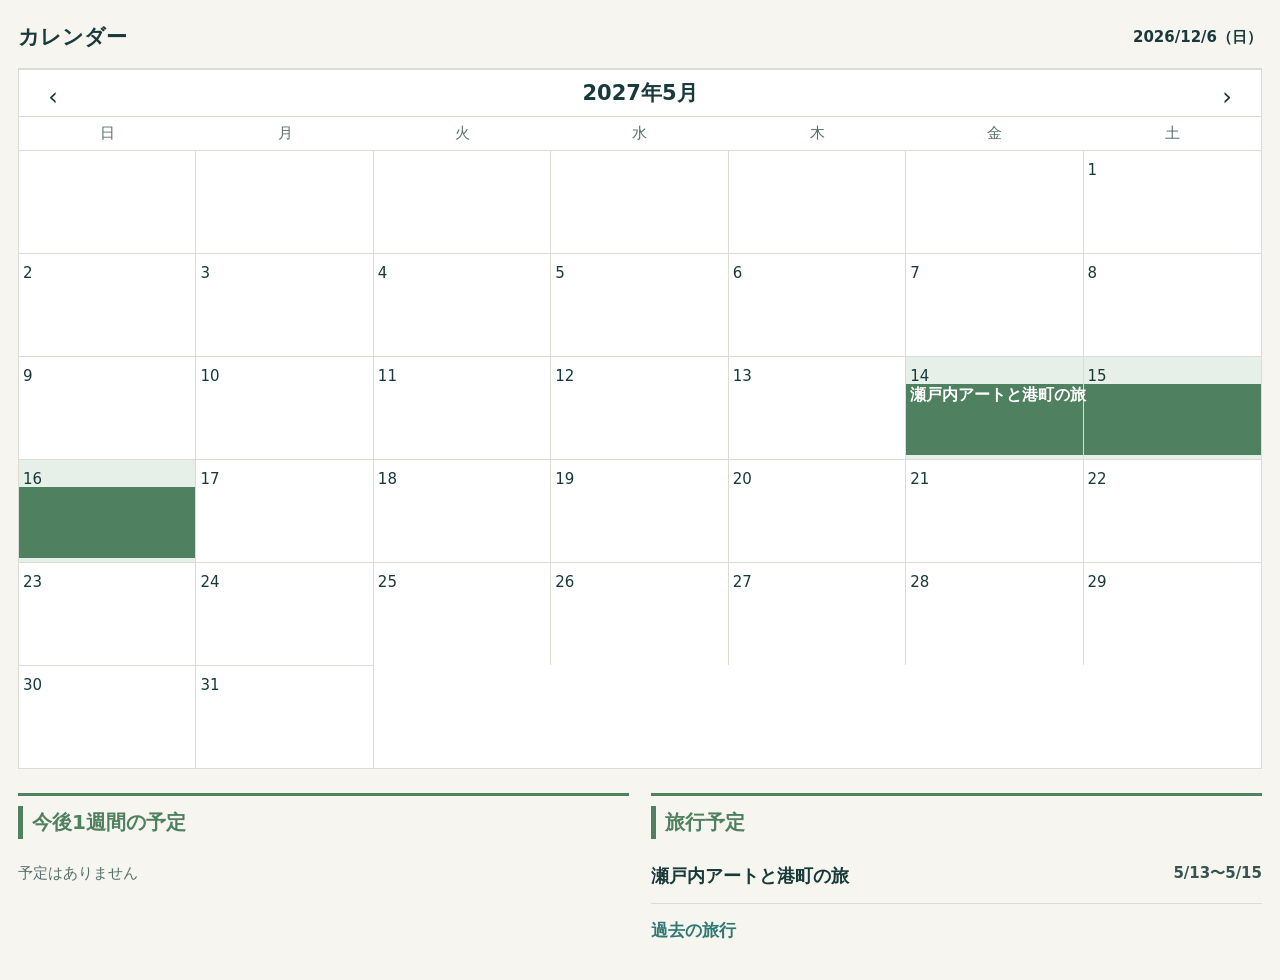
==== commit 11ad143d: "Refine Japanese date metrics and bust CSS cache" ====
--- a/Sources/web/index.html
+++ b/Sources/web/index.html
@@ -5,7 +5,7 @@
     <meta name="viewport" content="width=device-width, initial-scale=1">
     <meta name="description" content="合成JSONを表示する読み取り専用Calendar">
     <title>Calendar | 旅の一覧</title>
-    <link rel="stylesheet" href="./styles.css">
+    <link rel="stylesheet" href="./styles.css?v=issue-23-2">
     <script type="module" src="./app.js"></script>
   </head>
   <body data-page="home">
--- a/Sources/web/styles.css
+++ b/Sources/web/styles.css
@@ -322,7 +322,7 @@
 .day-heading > div { display: block; }
 .day-toggle { min-width: 0; display: grid; grid-template-columns: auto minmax(0,1fr) auto; align-items: baseline; gap: 12px; padding: 7px 10px; border: 0; border-left: 5px solid var(--day-color); background: transparent; color: var(--ink); cursor: pointer; text-align: left; }
 .day-toggle span { color: var(--day-color); font-size: 14px; font-weight: 800; white-space: nowrap; }
-.day-toggle strong { overflow: hidden; font: 700 17px Georgia, "Yu Mincho", serif; text-overflow: ellipsis; white-space: nowrap; }
+.day-toggle strong { overflow: hidden; font-family: inherit; font-size: 17px; font-weight: 700; text-overflow: ellipsis; white-space: nowrap; }
 .day-toggle b { font-size: 14px; }
 .itinerary-row { display: grid; grid-template-columns: 54px 112px minmax(0,1fr) 28px; gap: 12px; align-items: start; min-height: 66px; padding: 10px 4px; border-bottom: 1px solid var(--line); }
 .entry-classification { align-self: stretch; display: flex; flex-direction: column; align-items: center; justify-content: center; gap: 2px; border-right: 1px solid var(--line); color: var(--day-color); }
@@ -405,7 +405,7 @@
 .map-pin { background:var(--pin-color); }.map-note { display:none; }
 .map-place-list { overflow:auto; max-height:520px; }
 .map-day-heading { display:grid; grid-template-columns:145px 1fr; gap:10px; padding:10px 6px; border-left:4px solid var(--day-color); border-bottom:1px solid var(--line); }
-.map-day-heading span b,.map-day-heading span small { display:block; }.map-day-heading span small { color:var(--ink); margin-top:2px; }
+.map-day-heading .day-copy strong,.map-day-heading .day-copy small { display:block; }.map-day-heading .day-copy small { color:var(--ink); margin-top:2px; }
 .place-index li { display:grid; grid-template-columns:24px 46px 20px minmax(0,1fr) 48px; gap:7px; align-items:center; }.place-index li > span { background:var(--day-color); }.place-index li small { color:var(--ink); }
 .preparation-grid { display:block; max-width:900px; margin:12px auto; }
 .prep-card { margin-bottom:22px; padding:0; border:0; border-radius:0; background:transparent; }.prep-card .card-heading { padding:8px 10px; border-left:5px solid #4f7fb8; border-bottom:1px solid var(--line); }.rio-card .card-heading { border-left-color:#d28a2e; }.booking-card .card-heading { border-left-color:#8067b2; }
@@ -432,3 +432,330 @@
   .itinerary-row { grid-template-columns:56px 42px minmax(0,1fr) 24px; gap:5px; }
   .booking-row { grid-template-columns:22px 45px 72px minmax(0,1fr) 22px; }.booking-row > b { grid-column:4; }.booking-row .row-action { grid-column:5;grid-row:1; }
 }
+
+/* Issue #15: restore readable type hierarchy and approved compact layouts. */
+body { font-size: 17px; }
+.home-header h1, .month-heading h2, .trip-summary h1 { font-size: 21px; }
+.home-header time, .calendar-weekdays span, .calendar-cell > span { font-size: 15px; }
+.calendar-cell.trip-span a { font-size: 16px; }
+.home-columns h2, .prep-card .card-heading h3, .comments-workspace h2 { font-size: 20px; }
+.empty-line, .trip-line span, .trip-summary p { font-size: 15px; }
+.trip-line strong { font-size: 18px; }
+.bottom-nav .tab { font-size: 15px; font-weight: 700; }
+.draft-count { font-size: 12px; }
+.day-switcher button, .category-filter button { font-size: 15px; }
+.day-toggle > span:first-child { font-size: 15px; }
+.day-copy strong { font-size: 19px; }
+.day-copy small { font-size: 15px; }
+.entry-time time { font-size: 16px; }
+.entry-time small, .entry-classification small { font-size: 14px; }
+.entry-classification span { font-size: 18px; }
+.row-main > strong { font-size: 18px; }
+.row-main > p { font-size: 15px; }
+.candidate-chip { width: auto; font-size: 16px; }
+.map-day-heading { grid-template-columns: 170px minmax(0,1fr); }
+.map-day-heading .day-label, .map-day-heading .day-copy strong { font-size: 17px; }
+.map-day-heading .day-copy small, .place-index li time, .place-index li small { font-size: 14px; }
+.place-index li strong { font-size: 17px; }
+.check-list li { min-height: 48px; }
+.check-list li > label { font-size: 17px; }
+.check-list time { font-size: 15px; }
+.task-copy strong { font-size: 17px; }
+.booking-row { grid-template-columns: 32px 70px 120px minmax(240px,1fr) 100px 32px; gap: 12px; min-height: 58px; padding: 10px 0; }
+.booking-row > time, .booking-row > b, .booking-category { font-size: 15px; }
+.booking-content { min-width: 0; }
+.booking-content strong { font-size: 18px; line-height: 1.45; overflow-wrap: normal; word-break: normal; }
+.booking-row .official-note { margin-top: 3px; color: var(--ink); font-size: 14px; font-weight: 400; }
+.booking-amount { white-space: nowrap; }
+.booking-check { grid-column: 1; }
+.booking-row > time { grid-column: 2; }
+.booking-category { grid-column: 3; }
+.booking-content { grid-column: 4; }
+.booking-amount { grid-column: 5; }
+.booking-row .row-action { grid-column: 6; grid-row: 1; }
+.cost-summary > div:first-child span, .cost-breakdown div { font-size: 14px; }
+.cost-summary > div:first-child strong { font-size: 22px; }
+.comment-list article { padding: 12px 0; }
+.comment-list article > span { color: var(--ink-soft); font-size: 14px; }
+.comment-body { align-items: center; }
+.comment-text { width: 100%; margin: 0; padding: 4px 0; border: 0; background: transparent; color: var(--ink); font-size: 17px; line-height: 1.6; text-align: left; cursor: text; }
+.comment-list .cancel-comment { align-self: center; margin: 0; padding: 6px 0 6px 10px; font-size: 15px; white-space: nowrap; }
+.comment-list textarea, .trip-comment textarea { min-height: 52px; font-size: 17px; }
+.trip-comment label > span { font-size: 15px; }
+.trip-comment > button { height: 52px; font-size: 16px; }
+
+@media (max-width: 820px) {
+  .page-shell { width: calc(100% - 24px); }
+  .bottom-nav .tab { font-size: 14px; }
+  .day-toggle { grid-template-columns: 150px minmax(0,1fr) auto; }
+  .itinerary-row { grid-template-columns: 64px 64px minmax(0,1fr) 30px; gap: 8px; }
+  .map-day-heading { grid-template-columns: 155px minmax(0,1fr); }
+  .booking-row { grid-template-columns: 28px 64px 104px minmax(200px,1fr) 92px 28px; gap: 8px; }
+}
+
+@media (max-width: 680px) {
+  .booking-row { grid-template-columns: 28px 62px 92px minmax(0,1fr) 28px; }
+  .booking-amount { grid-column: 4; margin-top: 4px; text-align: left !important; }
+  .booking-row .row-action { grid-column: 5; grid-row: 1; }
+}
+
+/* PR #16 review: use the full device width and keep navigation fixed. */
+.page-shell { width: calc(100vw - 24px); max-width: none; padding-top: 78px; }
+body[data-page="home"] .page-shell { padding-top: 14px; }
+.trip-summary { position: fixed; inset: 0 0 auto; z-index: 25; min-height: 64px; padding: 10px max(12px, calc((100vw - 1120px) / 2)); border-bottom: 1px solid var(--line); background: rgba(247,245,239,.98); }
+.day-switcher { top: 64px; width: 100%; justify-content: flex-start; gap: 18px; padding: 10px 4px 8px; }
+.day-switcher button { padding: 7px 10px; }
+.category-filter { width: 100%; justify-content: flex-start; gap: 12px; padding: 0 4px; }
+.category-filter button { padding: 8px 10px; }
+.preparation-grid, .comments-workspace { width: 100%; max-width: none; }
+.booking-row { position: relative; }
+.day-toggle { border-left-width: 8px; background: color-mix(in srgb, var(--day-color) 8%, transparent); }
+.map-day-heading { border-left-width: 8px; background: color-mix(in srgb, var(--day-color) 8%, transparent); }
+.row-action { opacity: 0; pointer-events: none; }
+.itinerary-row:hover .row-action, .itinerary-row:focus-within .row-action,
+.day-heading:hover .row-action, .day-heading:focus-within .row-action,
+.card-heading:hover .row-action, .card-heading:focus-within .row-action,
+.booking-row:hover .row-action, .booking-row:focus-within .row-action,
+.row-action:focus-visible { opacity: 1; pointer-events: auto; }
+
+@media (max-width: 820px) {
+  .page-shell { width: calc(100vw - 16px); }
+  .trip-summary { padding-inline: 8px; }
+  .day-switcher { gap: 12px; overflow-x: auto; }
+  .category-filter { gap: 8px; overflow-x: auto; }
+  .booking-row { grid-template-columns: 28px 64px 104px minmax(0,1fr) 92px; }
+  .booking-row .row-action { position: absolute; right: 0; }
+}
+
+/* Latest PR #16 mock fidelity review; final cascade. */
+.page-shell { padding-top: 86px; }
+body[data-page="home"] .page-shell { padding-top: 14px; }
+.trip-summary { min-height: 72px; }
+.trip-summary h1 { font-size: 27px; }
+.trip-summary p { font-size: 19px; }
+.top-controls { position: sticky; top: 72px; z-index: 10; display: grid; grid-template-columns: auto minmax(0,1fr); align-items: end; gap: 16px; width: 100%; padding: 8px 4px; border-bottom: 1px solid var(--line); background: rgba(247,245,239,.98); }
+.top-controls .day-switcher, .top-controls .category-filter { position: static; width: auto; margin: 0; padding: 0; border: 0; background: transparent; }
+.top-controls .category-filter { justify-content: flex-end; }
+.day-switcher button, .category-filter button { font-size: 15px; }
+.day-toggle { grid-template-columns: 190px minmax(0,1fr) auto; }
+.day-toggle > span:first-child { font-size: 21px; }
+.day-copy strong { font-size: 18px; }
+.day-copy small { font-size: 17px; }
+.itinerary-row { grid-template-columns: 98px 84px minmax(0,1fr); gap: 12px; min-height: 94px; padding: 12px 4px; }
+.entry-time time { font-size: 18px; }
+.entry-time small { font-size: 15px; }
+.entry-classification { gap: 5px; }
+.entry-classification span { width: 42px; height: 42px; display: grid; place-items: center; border-radius: 50%; background: color-mix(in srgb, currentColor 10%, transparent); font-size: 22px; }
+.entry-classification small { font-size: 14px; }
+.row-main > strong { font-size: 20.5px; }
+.row-main > p { font-size: 17.5px; }
+.candidate-chip { font-size: 17.5px; }
+.booking-row { grid-template-columns: 28px 64px 104px minmax(0,1fr) 92px; }
+
+@media (max-width: 820px) {
+  .top-controls { grid-template-columns: auto minmax(0,1fr); gap: 8px; }
+  .top-controls .day-switcher { gap: 5px; overflow: visible; }
+  .top-controls .category-filter { gap: 2px; overflow: visible; }
+  .top-controls .day-switcher button, .top-controls .category-filter button { padding: 7px 5px; }
+  .day-toggle { grid-template-columns: 190px minmax(0,1fr) auto; }
+  .itinerary-row { grid-template-columns: 98px 84px minmax(0,1fr); gap: 10px; }
+}
+
+/* Issue #19: tune the home calendar for iPad device review. */
+body[data-page="home"] .page-shell { width: calc(100vw - 36px); }
+body[data-page="home"] .page-shell,
+body[data-page="home"] .page-shell * { font-family: inherit; }
+body[data-page="home"] .month-heading { padding-block: 6px; }
+body[data-page="home"] .calendar-weekdays span { padding-block: 4px; }
+body[data-page="home"] .calendar-cell { min-height: 103px; padding: 4px; }
+body[data-page="home"] .calendar-cell.trip-span::after { top: 27px; bottom: 4px; height: auto; }
+body[data-page="home"] .calendar-cell.trip-span a {
+  left: 4px;
+  top: 28px;
+  width: calc(200% - 4px);
+  max-height: 2.5em;
+  box-sizing: border-box;
+  display: -webkit-box;
+  overflow: hidden;
+  line-height: 1.25;
+  white-space: normal;
+  -webkit-box-orient: vertical;
+  -webkit-line-clamp: 2;
+}
+body[data-page="home"] .home-columns h2 {
+  padding-left: 9px;
+  border-left: 5px solid #4f8060;
+  color: #4f8060;
+  font-weight: 800;
+}
+body[data-page="home"] .trip-line strong { color: var(--ink); font-weight: 800; }
+body[data-page="home"] .trip-line span { color: #365452; font-weight: 700; }
+
+@media (max-width: 820px) {
+  body[data-page="home"] .page-shell { width: calc(100vw - 24px); }
+  body[data-page="home"] .calendar-cell { min-height: 86px; }
+}
+
+/* Issue #20: align shared device-review spacing and itinerary readability. */
+.page-shell { width: calc(100% - 24px); }
+.page-shell, .page-shell * { font-family: inherit; }
+.bottom-nav .tab { font-size: 16px; }
+.draft-count { margin-left: 4px; font-size: inherit; }
+.entry-time { border-right: 1px solid var(--line); }
+.entry-time span { color: #53605d; font-size: 16px; font-weight: 800; }
+.entry-classification { border-left: 0; border-right: 1px solid var(--line); }
+.day-toggle { grid-template-columns: 180px minmax(0,1fr) auto; }
+.day-toggle > .day-label { color: var(--ink); font-size: 21px; }
+.day-toggle .day-number { color: var(--day-color); font: inherit; font-weight: 800; }
+.day-toggle .day-date { color: var(--ink); }
+.day-copy strong { font-size: 20px; }
+.day-copy small { color: #365452; font-size: 18px; font-weight: 600; }
+.map-day-heading .day-label { color: var(--ink); font-size: 21px; }
+.map-day-heading .day-number { color: var(--day-color); font: inherit; font-weight: 800; }
+.map-day-heading .day-date { color: var(--ink); }
+.map-day-heading .day-copy strong { font-size: 20px; }
+.map-day-heading .day-copy small { color: #365452; font-size: 18px; font-weight: 600; }
+.map-day-heading { grid-template-columns: 180px minmax(0,1fr); }
+.itinerary-row { grid-template-columns: 88px 72px minmax(0,1fr); }
+.entry-detail { font-size: 18px !important; }
+.candidate-chip { align-items: center; gap: 9px; padding-left: 0; }
+.candidate-chip input { position: absolute; opacity: 0; pointer-events: none; }
+.candidate-check { width: 22px; height: 22px; display: grid; place-items: center; flex: 0 0 22px; box-sizing: border-box; border: 2px solid #65736f; border-radius: 4px; background: #fff; color: #fff; font-size: 15px; line-height: 1; }
+.candidate-chip.selected { color: var(--ink); }
+.candidate-chip.selected .candidate-check { border-color: var(--teal); background: var(--teal); }
+.candidate-chip:focus-within .candidate-check { outline: 3px solid color-mix(in srgb, var(--teal) 28%, transparent); outline-offset: 2px; }
+
+@media (max-width: 820px) {
+  .page-shell { width: calc(100% - 24px); }
+  .trip-summary { padding-inline: 12px; }
+  .day-toggle { grid-template-columns: 180px minmax(0,1fr) auto; }
+  .itinerary-row { grid-template-columns: 88px 72px minmax(0,1fr); gap: 10px; }
+}
+
+/* Issue #21: align post-device-review itinerary, map, and preparation UI. */
+.day-heading { grid-template-columns: minmax(0, 1fr); gap: 0; padding-right: 0; }
+.day-toggle { width: 100%; }
+.trip-summary { align-items: center; }
+.trip-summary h1 { display: flex; align-items: baseline; gap: 0; white-space: nowrap; }
+.trip-summary h1 span { font-size: 19px; font-weight: 700; }
+.top-controls { align-items: center; }
+.top-controls .day-switcher,
+.top-controls .category-filter { align-items: center; gap: 8px; }
+.top-controls .day-switcher button,
+.top-controls .category-filter button { min-height: 38px; padding: 8px 10px; }
+.day-toggle,
+.map-day-heading { grid-template-columns: 158px minmax(0, 1fr) auto; gap: 12px; }
+.day-toggle > .day-label,
+.map-day-heading .day-label { font-size: 21px; white-space: nowrap; }
+.itinerary-row { padding-top: 17px; }
+.entry-time { border-right: 0; }
+.entry-classification { border: 0; }
+.candidate-chip { align-items: flex-start; white-space: normal; }
+.candidate-copy { display: flex; flex-wrap: wrap; align-items: baseline; gap: 4px 10px; }
+.candidate-copy strong { font-size: inherit; }
+.candidate-copy small { color: var(--ink-soft); font-size: 15px; font-weight: 400; }
+.map-layout { align-items: start; }
+.map-card { position: sticky; top: 174px; min-height: min(520px, 40vh); height: min(520px, 40vh); }
+.map-day-heading { width: 100%; border-top: 0; border-right: 0; border-bottom: 1px solid var(--line); border-radius: 0; color: var(--ink); font: inherit; text-align: left; cursor: pointer; }
+.map-day-heading > b { align-self: center; font-size: 18px; }
+.preparation-grid { display: grid; grid-template-columns: repeat(2, minmax(0, 1fr)); align-items: start; gap: 20px; }
+.prep-card { min-width: 0; margin-bottom: 0; }
+.booking-card { grid-column: 1 / -1; }
+.prep-card,
+.prep-card * { font-family: inherit; }
+.booking-row .booking-category { color: var(--ink); font-size: 17px; font-weight: 700; }
+.booking-row .official-note { color: #365452; font-size: 16px; line-height: 1.45; }
+
+@media (max-width: 820px) {
+  .trip-summary h1 { font-size: 24px; }
+  .trip-summary h1 span { font-size: 17px; }
+  .top-controls .day-switcher,
+  .top-controls .category-filter { gap: 2px; }
+  .top-controls .day-switcher button,
+  .top-controls .category-filter button { padding-inline: 5px; }
+  .day-toggle,
+  .map-day-heading { grid-template-columns: 180px minmax(0, 1fr) auto; gap: 8px; }
+  .map-layout { grid-template-columns: repeat(2, minmax(0, 1fr)); }
+  .map-card { top: 174px; }
+}
+
+@media (max-width: 680px) {
+  .trip-summary h1 { white-space: normal; }
+  .map-layout,
+  .preparation-grid { grid-template-columns: 1fr; }
+  .map-card { position: relative; top: auto; height: 42vh; }
+  .booking-card { grid-column: auto; }
+}
+
+/* Issue #23: keep itinerary and map date-heading color and type rules identical. */
+.day-toggle .day-copy strong,
+.map-day-heading .day-copy strong { color: var(--ink); }
+.day-toggle .day-date,
+.map-day-heading .day-date {
+  color: var(--ink);
+  font-family: inherit;
+  font-variant-numeric: proportional-nums;
+  font-feature-settings: "palt" 1, "pnum" 1;
+  letter-spacing: normal;
+}
+
+/* Issue #21 final device review; keep this block last so device rules win. */
+.top-controls { top: 72px; z-index: 24; box-shadow: 0 1px 0 rgba(24, 58, 58, .08); }
+.top-controls .day-switcher button,
+.top-controls .category-filter button {
+  min-height: 40px;
+  padding: 8px 10px;
+  border-bottom: 2px solid transparent;
+  border-radius: 0;
+  background: transparent;
+  color: var(--ink-soft);
+  font-size: 15px;
+  font-weight: 700;
+  line-height: 1.35;
+}
+.top-controls .day-switcher button.active,
+.top-controls .category-filter button.active { border-bottom-color: #4f8060; background: #e6f0e8; color: var(--ink); }
+.day-toggle > .day-label,
+.day-toggle .day-date { font-size: 21px; }
+.itinerary-row { grid-template-columns: 94px 80px minmax(0, 1fr); }
+.candidate-copy small { font-size: inherit; line-height: inherit; }
+.map-layout { display: grid; grid-template-columns: minmax(0, 1fr); gap: 18px; }
+.map-card { position: sticky; top: 174px; z-index: 2; width: 100%; min-height: min(440px, 38vh); height: min(440px, 38vh); }
+.map-place-list { width: 100%; max-height: none; overflow: visible; }
+.check-list li > label { grid-template-columns: 34px 112px minmax(0, 1fr); }
+.rio-list li > label { grid-template-columns: 34px minmax(0, 1fr); }
+.check-list time { color: var(--ink); font-size: 16px; font-weight: 700; white-space: nowrap; }
+.check-icon,
+.booking-check { width: 25px; height: 25px; display: grid; place-items: center; box-sizing: border-box; border: 2px solid #52645f; border-radius: 5px; background: #fff; color: #fff; font-size: 16px; font-weight: 900; line-height: 1; }
+.booking-row .booking-check { color: #fff; font-size: 16px; }
+.completed .check-icon,
+.booking-check[aria-label="予約済み"] { border-color: var(--teal); background: var(--teal); }
+.booking-row { grid-template-columns: 30px 112px 132px minmax(0, 1fr) 88px; gap: 10px; }
+.booking-row > time { color: var(--ink); font-size: 16px; font-weight: 700; white-space: nowrap; }
+.booking-row .booking-category { white-space: nowrap; }
+.booking-amount { color: var(--ink-soft); font-size: 16px !important; font-weight: 400; }
+.comments-heading { display: flex; align-items: center; justify-content: space-between; gap: 16px; }
+.comments-heading h2 { margin: 0; }
+.comment-actions { display: flex; align-items: center; gap: 8px; }
+.comment-actions select,
+.comment-actions button { min-height: 38px; padding: 7px 10px; border: 1px solid var(--line); border-radius: 6px; background: white; color: var(--ink); font: inherit; font-size: 14px; }
+.comment-actions select { max-width: 280px; }
+.comment-actions button { cursor: pointer; font-weight: 700; }
+.comment-actions button[data-copy-update] { border-color: var(--ink); background: var(--ink); color: white; }
+.comment-actions button:disabled { opacity: .4; cursor: default; }
+
+@media (max-width: 820px) {
+  .itinerary-row { grid-template-columns: 94px 80px minmax(0, 1fr); }
+  .map-layout { grid-template-columns: minmax(0, 1fr); }
+  .booking-row { grid-template-columns: 28px 108px 124px minmax(0, 1fr) 82px; gap: 8px; }
+  .comments-heading { align-items: flex-start; flex-direction: column; }
+  .comment-actions { width: 100%; }
+  .comment-actions label { min-width: 0; flex: 1; }
+  .comment-actions select { width: 100%; }
+}
+
+@media (max-width: 680px) {
+  .map-card { position: relative; top: auto; height: 42vh; }
+  .preparation-grid { grid-template-columns: 1fr; }
+  .booking-card { grid-column: auto; }
+}
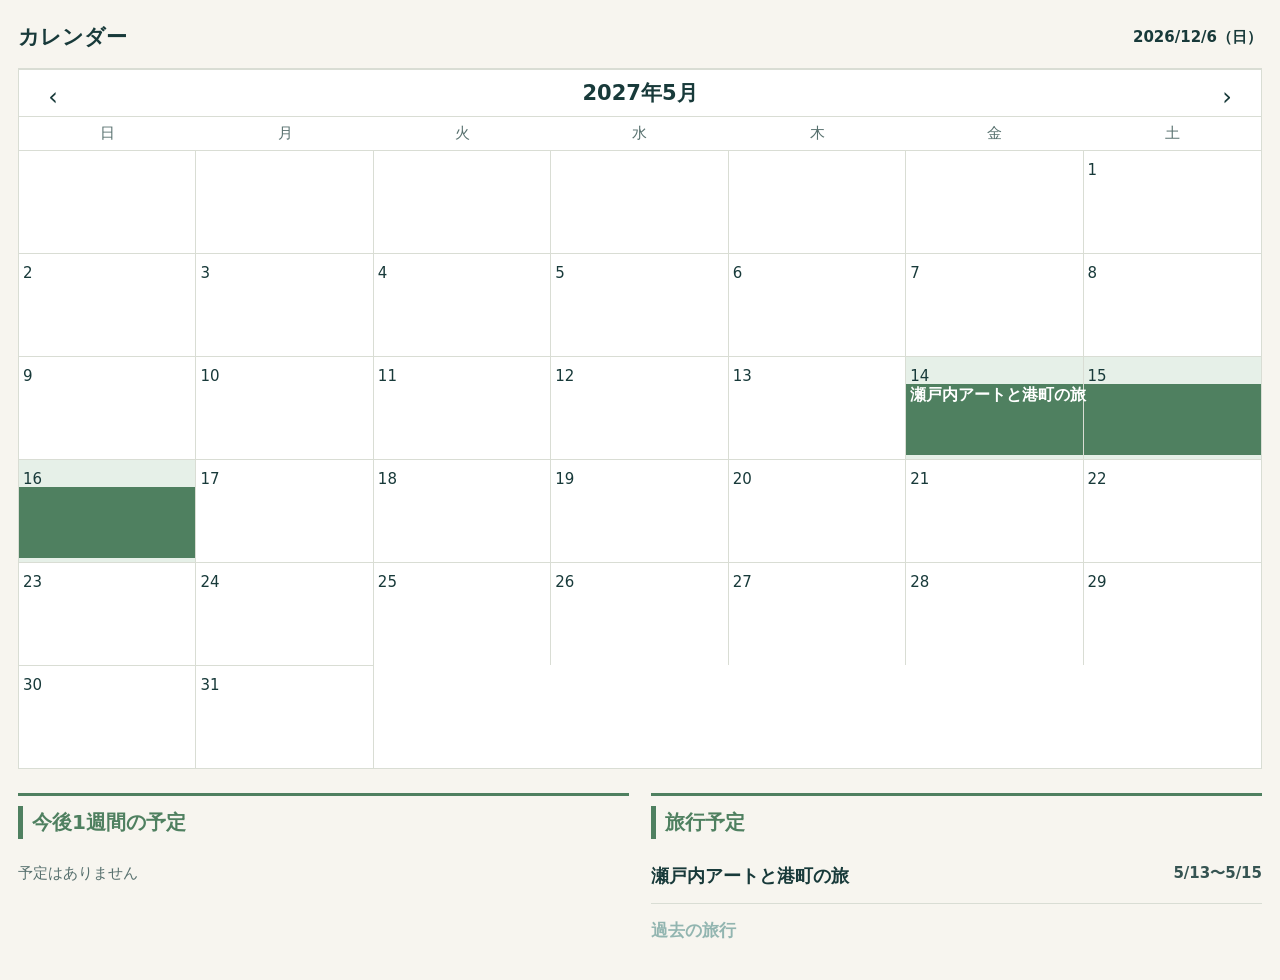
==== commit af9bf890: "Read adopted local trips in Calendar" ====
--- a/Sources/web/index.html
+++ b/Sources/web/index.html
@@ -3,9 +3,9 @@
   <head>
     <meta charset="utf-8">
     <meta name="viewport" content="width=device-width, initial-scale=1">
-    <meta name="description" content="合成JSONを表示する読み取り専用Calendar">
+    <meta name="description" content="採用済み旅行JSONを表示する読み取り専用Calendar">
     <title>Calendar | 旅の一覧</title>
-    <link rel="stylesheet" href="./styles.css?v=issue-23-2">
+    <link rel="stylesheet" href="./styles.css?v=issue-25-3">
     <script type="module" src="./app.js"></script>
   </head>
   <body data-page="home">
--- a/Sources/web/styles.css
+++ b/Sources/web/styles.css
@@ -23,11 +23,15 @@
 body { margin: 0; background: var(--paper); color: var(--ink); font-family: "Hiragino Sans", "Yu Gothic", system-ui, sans-serif; line-height: 1.65; }
 button, a, textarea, select, input { font: inherit; }
 a { color: inherit; }
+.past-trip-list[hidden] { display: none; }
+.past-trip-list { margin-top: 8px; }
+.past-trip-list .trip-line { opacity: .82; }
+.past-trips:disabled { opacity: .5; cursor: default; }
 .site-header { height: 72px; padding: 0 max(24px, calc((100vw - 1120px) / 2)); display: flex; align-items: center; justify-content: space-between; border-bottom: 1px solid rgba(24, 58, 58, .12); background: rgba(247, 245, 239, .92); position: sticky; top: 0; z-index: 20; backdrop-filter: blur(16px); }
 .brand { display: inline-flex; align-items: center; gap: 11px; text-decoration: none; font-family: Georgia, "Yu Mincho", serif; font-weight: 700; font-size: 19px; letter-spacing: .02em; }
 .brand-mark { width: 34px; height: 34px; border-radius: 50%; display: grid; place-items: center; background: var(--ink); color: white; font-size: 16px; }
 .read-only-badge, .count-badge { padding: 5px 11px; border: 1px solid var(--line); border-radius: 999px; color: var(--ink-soft); background: rgba(255,255,255,.55); font-size: 12px; font-weight: 700; letter-spacing: .06em; }
-.page-shell { width: min(1120px, calc(100% - 40px)); margin: 0 auto; padding: 40px 0 72px; }
+
 .loading, .error-state { padding: 72px; text-align: center; }
 .eyebrow { margin: 0 0 8px; color: var(--coral); font-size: 11px; font-weight: 800; letter-spacing: .18em; }
 h1, h2, h3, h4, p { margin-top: 0; }
@@ -91,17 +95,16 @@
 .selection-count { color: var(--teal); white-space: nowrap; }.selection-count.invalid { color: #a23d2d; }
 .candidate-list { margin-top: 12px; border-top: 1px solid var(--line); }
 .candidate-row { display: flex; align-items: center; justify-content: space-between; gap: 12px; padding: 10px 0; border-bottom: 1px solid var(--line); }
-.candidate-row.selectable { cursor: pointer; }.candidate-row.selectable input { position: absolute; opacity: 0; pointer-events: none; }.candidate-row.selectable:has(input:disabled) { cursor: not-allowed; opacity: .55; }.candidate-copy { flex: 1; }.choice-mark { width: 22px; height: 22px; display: grid !important; place-items: center; flex: 0 0 auto; border: 1px solid #aebbb7; border-radius: 6px; color: white !important; background: white; }.candidate-row.selected .choice-mark { border-color: var(--teal); background: var(--teal); }
+.candidate-copy { flex: 1; }
 .candidate-row:last-child { border-bottom: 0; }
 .candidate-row strong, .candidate-row span { display: block; }
 .candidate-row strong { font-size: 13px; }
 .candidate-row span { color: var(--ink-soft); font-size: 10px; }
-.rating { white-space: nowrap; padding: 3px 7px; border-radius: 5px; background: #f7ead0; color: #77571a !important; font-size: 10px !important; font-weight: 800; }
-.selection-guidance { margin: 7px 0 0 !important; color: var(--ink-soft); font-size: 10px !important; }.selection-guidance.error { color: #a23d2d !important; font-weight: 700; }
+.rating { white-space: nowrap; padding: 3px 7px; border-radius: 5px; background: #f7ead0; color: #77571a; font-size: 10px; font-weight: 800; }
 .instruction-field { display: block; margin-top: 12px; }.instruction-field > span { display: flex; align-items: center; gap: 7px; margin-bottom: 5px; color: var(--ink); font-size: 10px; font-weight: 800; }.instruction-field small, .unsent-badge { padding: 2px 6px; border-radius: 999px; background: #fff0c9; color: #77571a; font-size: 9px; }.instruction-field textarea { width: 100%; min-height: 54px; resize: vertical; padding: 8px 10px; border: 1px solid var(--line); border-radius: 8px; background: white; color: var(--ink); font-size: 12px; line-height: 1.5; }.instruction-field textarea:focus { outline: 2px solid rgba(47,119,115,.25); border-color: var(--teal); }
 .day-heading .instruction-field { max-width: 620px; }.day-heading .instruction-field textarea { min-height: 42px; }
-.instruction-control { margin-top: 9px; }.instruction-control .instruction-field { margin-top: 6px; }.instruction-toggle { display: inline-flex; align-items: center; gap: 7px; padding: 4px 8px; border: 1px solid var(--line); border-radius: 7px; background: rgba(255,255,255,.72); color: var(--ink-soft); cursor: pointer; font-size: 10px; font-weight: 800; }.instruction-toggle:hover { border-color: var(--teal); color: var(--teal); }.instruction-toggle small { padding: 2px 6px; border-radius: 999px; background: #fff0c9; color: #77571a; font-size: 9px; }.visually-hidden { position: absolute !important; width: 1px; height: 1px; padding: 0; margin: -1px; overflow: hidden; clip: rect(0, 0, 0, 0); white-space: nowrap; border: 0; }
-.map-layout { display: grid; grid-template-columns: minmax(0, 1.5fr) minmax(280px, .8fr); gap: 20px; }
+.visually-hidden { position: absolute !important; width: 1px; height: 1px; padding: 0; margin: -1px; overflow: hidden; clip: rect(0, 0, 0, 0); white-space: nowrap; border: 0; }
+
 .map-card { min-height: 620px; position: relative; overflow: hidden; border: 1px solid var(--line); border-radius: 20px; background: radial-gradient(circle at 20% 20%, rgba(255,255,255,.8), transparent 28%), #cce6e2; }
 .map-card::before, .map-card::after { content: ""; position: absolute; width: 55%; height: 20%; background: #91b9a2; border-radius: 50%; transform: rotate(-14deg); }
 .map-card::before { left: -10%; top: 56%; }.map-card::after { right: -16%; top: 20%; width: 45%; }
@@ -117,7 +120,7 @@
 .place-index li:last-child { border-bottom: 0; }
 .place-index li > span { width: 22px; height: 22px; display: grid; place-items: center; border-radius: 50%; background: var(--ink); color: white; font-size: 9px; }
 .place-index strong, .place-index small { display: block; }.place-index strong { font-size: 12px; }.place-index small { color: var(--ink-soft); font-size: 9px; }
-.preparation-grid { display: grid; grid-template-columns: 1fr 1fr; gap: 14px; }
+
 .prep-card { padding: 20px; border: 1px solid var(--line); border-radius: 14px; background: var(--card); box-shadow: none; }
 .booking-card { grid-column: 1 / -1; }
 .card-heading { display: flex; justify-content: space-between; align-items: start; gap: 16px; margin-bottom: 24px; }
@@ -133,7 +136,6 @@
 .decision-box { padding: 16px; border-left: 4px solid var(--coral); border-radius: 8px; background: var(--coral-soft); }
 .decision-box span, .decision-box small { display: block; }.decision-box strong { display: block; font-size: 21px; }.decision-box small { color: #7c554c; }
 .care-detail { margin-top: 14px; color: var(--ink-soft); font-size: 12px; }
-.subdued-heading { margin-top: 32px !important; }.unnecessary { opacity: .65; }
 .total { font: 700 23px Georgia, serif; }
 .cost-grid { display: grid; grid-template-columns: repeat(4, 1fr); gap: 10px; }
 .cost-grid div { padding: 14px; border-radius: 10px; background: #f0efe9; }.cost-grid span, .cost-grid strong { display: block; }.cost-grid span { color: var(--ink-soft); font-size: 10px; }.cost-grid strong { margin-top: 3px; font-size: 14px; }
@@ -147,9 +149,9 @@
 .material-heading { display: flex; align-items: end; justify-content: space-between; gap: 20px; margin-top: 26px; padding-top: 20px; border-top: 1px solid var(--line); }.material-heading h4, .material-heading p { margin: 0; }.material-heading p { color: var(--ink-soft); font-size: 11px; }.material-heading p strong { color: var(--ink); font: 700 20px Georgia, serif; }.copy-materials { padding: 9px 13px; border: 0; border-radius: 8px; background: var(--ink); color: white; cursor: pointer; font-size: 11px; font-weight: 800; }.copy-materials:hover { background: var(--teal); }.copy-materials:disabled { opacity: .4; cursor: default; }.copy-status { margin: 8px 0 14px; color: var(--ink-soft); font-size: 10px; }.material-summary ol { margin: 0; padding: 0; list-style: none; counter-reset: material; }.material-summary li { counter-increment: material; padding: 14px 0; border-top: 1px solid var(--line); }.material-title { display: flex; align-items: center; gap: 8px; }.material-title::before { content: counter(material); width: 22px; height: 22px; display: grid; place-items: center; flex: 0 0 auto; border-radius: 50%; background: var(--teal-soft); color: var(--teal); font-size: 10px; font-weight: 800; }.material-title strong { font-size: 13px; }.material-title span { padding: 2px 6px; border-radius: 5px; background: #f0efe9; color: var(--ink-soft); font-size: 9px; font-weight: 800; }.material-summary dl { margin: 8px 0 0 30px; }.material-summary dl > div { display: grid; grid-template-columns: 70px 1fr; gap: 8px; margin-top: 4px; }.material-summary dt { color: var(--ink-soft); font-size: 9px; font-weight: 800; }.material-summary dd { margin: 0; overflow-wrap: anywhere; font-size: 11px; }.material-empty { padding: 28px 18px; border: 1px dashed var(--line); border-radius: 10px; text-align: center; }.material-empty strong, .material-empty span { display: block; }.material-empty span { margin-top: 4px; color: var(--ink-soft); font-size: 11px; }
 
 @media (max-width: 760px) {
-  .page-shell { width: min(100% - 24px, 1120px); padding-top: 30px; }
+
   .site-header { padding: 0 16px; }
-  .trip-card, .map-layout, .preparation-grid { grid-template-columns: 1fr; }
+  .trip-card { grid-template-columns: 1fr; }
   .trip-card-art { min-height: 250px; }
   .trip-hero { min-height: 260px; padding: 30px 24px; }
   .trip-stat { display: none; }
@@ -171,19 +173,16 @@
 }
 
 /* Issue #13: browse-first layout with one shared AI instruction surface. */
-.page-shell { padding-bottom: 128px; }
+
 .trip-hero { min-height: 170px; padding: clamp(24px, 4vw, 42px); }
 .trip-hero h1 { font-size: clamp(31px, 4vw, 48px); }
 .bottom-nav { position: fixed; left: 50%; bottom: 14px; z-index: 30; width: min(760px, calc(100% - 28px)); margin: 0; padding: 6px; transform: translateX(-50%); border: 1px solid rgba(24,58,58,.13); background: rgba(247,245,239,.94); box-shadow: 0 12px 36px rgba(24,58,58,.18); backdrop-filter: blur(18px); }
 .bottom-nav .tab { min-width: 76px; padding: 10px 12px; }
 .draft-count { min-width: 17px; height: 17px; margin-left: 4px; display: inline-grid; place-items: center; border-radius: 999px; background: var(--coral-soft); color: #9d3d2b; font-size: 9px; }
 .ai-primary { min-width: 112px; padding: 9px 15px; border: 0; border-radius: 10px; background: var(--ink); color: white; cursor: pointer; font-size: 12px; font-weight: 800; }
-.row-action { width: 26px; height: 26px; padding: 0; display: grid; place-items: center; flex: 0 0 auto; border: 1px solid transparent; border-radius: 7px; background: transparent; color: var(--ink-soft); cursor: pointer; font-weight: 800; line-height: 1; }
-.row-action:hover, .row-action:focus-visible { border-color: var(--line); background: white; color: var(--teal); }
 .entry-top { display: flex; align-items: center; justify-content: space-between; gap: 8px; }
 .entry-top .entry-kicker { margin: 0; }
 .day-heading { align-items: center; }
-.day-heading .row-action { margin-left: auto; }
 .day-section { min-width: 0; padding: 18px; border: 1px solid var(--line); border-radius: 16px; background: rgba(255,253,248,.68); }
 .timeline::before { left: 93px; }
 .timeline-entry { grid-template-columns: 76px 34px minmax(0, 1fr); }
@@ -191,7 +190,6 @@
 .candidate-list { margin-top: 8px; }
 .candidate-row { padding: 7px 0; }
 .card-heading { align-items: center; margin-bottom: 14px; }
-.card-heading .row-action { margin-left: auto; }
 .check-list li { min-height: 43px; padding: 6px 0; }
 .check-list li > label { min-width: 0; }
 .check-list li.completed { color: var(--ink-soft); text-decoration: none; }
@@ -203,18 +201,12 @@
 .rio-list li.not-needed { opacity: .58; }
 .booking-card { padding-bottom: 16px; }
 .booking-table { border-top: 1px solid var(--line); }
-.booking-row { display: grid; grid-template-columns: minmax(170px,.9fr) minmax(260px,1.4fr) auto 28px; gap: 14px; align-items: center; padding: 10px 0; border-bottom: 1px solid var(--line); }
+
 .booking-row span, .booking-row strong { display: block; }
 .booking-row span { color: var(--ink-soft); font-size: 9px; }
 .booking-row strong { font-size: 12px; }
 .booking-row .official-note { margin: 0; color: var(--ink-soft); font-size: 10px; }
 .booking-row .status { margin: 0; white-space: nowrap; }
-.cost-summary { display: flex; align-items: center; justify-content: space-between; gap: 24px; margin-top: 16px; padding-top: 12px; }
-.cost-summary > div:first-child span, .cost-summary > div:first-child strong { display: block; }
-.cost-summary > div:first-child span { color: var(--ink-soft); font-size: 9px; }
-.cost-summary > div:first-child strong { font: 700 20px Georgia, serif; }
-.cost-breakdown { display: flex; flex-wrap: wrap; justify-content: flex-end; gap: 12px; }
-.cost-breakdown div { display: flex; gap: 5px; color: var(--ink-soft); font-size: 9px; }
 .material-actions { display: flex; gap: 8px; }
 .quiet-button { padding: 8px 10px; border: 1px solid var(--line); border-radius: 8px; background: white; color: var(--ink-soft); cursor: pointer; font-size: 10px; font-weight: 700; }
 .quiet-button:disabled { opacity: .4; cursor: default; }
@@ -228,12 +220,8 @@
 .ai-panel textarea:focus { outline: 2px solid rgba(47,119,115,.24); border-color: var(--teal); }
 .ai-panel > small { color: #8a6218; font-size: 9px; }
 
-@media (max-width: 900px) {
-  .booking-row { grid-template-columns: minmax(150px,.8fr) 1.3fr auto 28px; }
-}
-
 @media (max-width: 760px) {
-  .page-shell { padding-bottom: 116px; }
+
   .trip-hero { min-height: 205px; }
   .bottom-nav { bottom: 8px; gap: 2px; width: calc(100% - 16px); }
   .bottom-nav .tab { min-width: 0; padding: 9px 4px; font-size: 10px; }
@@ -241,27 +229,24 @@
   .day-section { padding: 14px 10px; }
   .timeline::before { left: 13px; }
   .timeline-entry { grid-template-columns: 28px minmax(0, 1fr); }
-  .booking-row { grid-template-columns: 1fr auto 28px; gap: 8px; }
+
   .booking-row .official-note { grid-column: 1 / -1; grid-row: 2; }
   .booking-row .status { grid-column: 2; grid-row: 1; }
-  .booking-row .row-action { grid-column: 3; grid-row: 1; }
-  .cost-summary { align-items: flex-start; flex-direction: column; gap: 8px; }
-  .cost-breakdown { justify-content: flex-start; }
   .material-heading, .material-actions { align-items: stretch; flex-direction: column; }
   .ai-panel { bottom: 76px; padding: 15px; }
 }
 
 /* PR #14 review: one-day compact itinerary and edge-aligned footer. */
-.page-shell { padding-top: 24px; padding-bottom: 82px; }
+
 .back-link { margin-bottom: 12px; }
-.trip-summary { display: flex; align-items: end; justify-content: space-between; gap: 20px; padding: 8px 0 18px; border-bottom: 1px solid var(--line); }
+
 .trip-summary h1 { margin: 0 0 3px; font-size: clamp(27px, 3.5vw, 40px); }
 .trip-summary p { margin: 0; color: var(--ink-soft); font-size: 12px; }
 .trip-summary > span { color: var(--ink-soft); font-size: 11px; font-weight: 700; }
 .bottom-nav { left: 0; bottom: 0; width: 100%; max-width: none; height: 64px; padding: 7px max(16px, calc((100% - 720px) / 2)); transform: none; border: 0; border-top: 1px solid var(--line); border-radius: 0; background: rgba(247,245,239,.97); box-shadow: none; }
 .bottom-nav .tab { flex: 0 1 118px; }
 .ai-primary { margin-left: 6px; }
-.day-switcher { display: flex; gap: 6px; margin: 16px 0 10px; padding-bottom: 10px; border-bottom: 1px solid var(--line); }
+
 .day-switcher button { min-width: 126px; padding: 6px 10px; border: 0; border-radius: 7px; background: transparent; color: var(--ink-soft); cursor: pointer; text-align: left; }
 .day-switcher button span, .day-switcher button strong { display: block; }
 .day-switcher button span { font-size: 9px; text-transform: uppercase; }
@@ -273,7 +258,7 @@
 .day-heading > div > span { color: var(--coral); font-size: 9px; font-weight: 800; text-transform: uppercase; }
 .day-heading h3 { margin: 0; font-size: 18px; }
 .itinerary-list { width: 100%; }
-.itinerary-row { display: grid; grid-template-columns: 112px 76px minmax(0,1fr) 74px 28px; gap: 12px; align-items: center; min-height: 50px; padding: 7px 4px; border-bottom: 1px solid var(--line); }
+
 .itinerary-row time { font-size: 11px; font-weight: 800; }
 .row-kind { color: var(--teal); font-size: 10px; font-weight: 800; }
 .itinerary-row > strong, .row-main > strong { min-width: 0; font-size: 12px; }
@@ -299,12 +284,11 @@
 .ai-panel > p, .ai-panel > small { display: none; }
 
 @media (max-width: 760px) {
-  .page-shell { padding-bottom: 76px; }
-  .trip-summary { align-items: start; }
+
+
   .bottom-nav { height: 60px; padding: 6px 8px; }
-  .itinerary-row { grid-template-columns: 82px 54px minmax(0,1fr) 28px; gap: 7px; }
+
   .itinerary-row .row-duration { grid-column: 1; grid-row: 2; }
-  .itinerary-row .row-action { grid-column: 4; grid-row: 1 / span 2; }
   .row-main { align-items: flex-start; flex-direction: column; gap: 4px; }
   .day-switcher button { min-width: 0; flex: 1; }
   .day-switcher button strong { font-size: 9px; }
@@ -313,18 +297,18 @@
 }
 
 /* Final cascade for the latest PR #14 all-days itinerary review. */
-.day-switcher { position: sticky; top: 72px; z-index: 10; display: flex; gap: 6px; overflow-x: auto; margin: 16px 0 10px; padding: 8px 0; border-bottom: 1px solid var(--line); background: rgba(247,245,239,.96); }
+
 .day-switcher button { min-width: auto; flex: 0 0 auto; padding: 7px 11px; border: 1px solid var(--line); border-radius: 999px; background: var(--card); color: var(--ink); white-space: nowrap; text-align: center; font-size: 11px; font-weight: 700; }
 .all-days { scroll-margin-top: 124px; }
 .day-section { scroll-margin-top: 124px; padding: 0; border: 0; border-radius: 0; background: transparent; }
 .day-section + .day-section { margin-top: 22px; }
 .day-heading { display: grid; grid-template-columns: minmax(0,1fr) 28px; align-items: center; gap: 8px; margin: 0; padding: 0 4px 7px 0; border-bottom: 1px solid var(--line); }
 .day-heading > div { display: block; }
-.day-toggle { min-width: 0; display: grid; grid-template-columns: auto minmax(0,1fr) auto; align-items: baseline; gap: 12px; padding: 7px 10px; border: 0; border-left: 5px solid var(--day-color); background: transparent; color: var(--ink); cursor: pointer; text-align: left; }
+
 .day-toggle span { color: var(--day-color); font-size: 14px; font-weight: 800; white-space: nowrap; }
 .day-toggle strong { overflow: hidden; font-family: inherit; font-size: 17px; font-weight: 700; text-overflow: ellipsis; white-space: nowrap; }
 .day-toggle b { font-size: 14px; }
-.itinerary-row { display: grid; grid-template-columns: 54px 112px minmax(0,1fr) 28px; gap: 12px; align-items: start; min-height: 66px; padding: 10px 4px; border-bottom: 1px solid var(--line); }
+
 .entry-classification { align-self: stretch; display: flex; flex-direction: column; align-items: center; justify-content: center; gap: 2px; border-right: 1px solid var(--line); color: var(--day-color); }
 .entry-classification span { font-size: 14px; line-height: 1; }
 .entry-classification small { color: var(--ink-soft); font-size: 9px; font-weight: 700; }
@@ -341,26 +325,26 @@
 .transport-row .entry-classification { color: var(--teal); }
 
 @media (max-width: 820px) {
-  .day-toggle { gap: 8px; }
+
   .day-toggle span { font-size: 12px; }
   .day-toggle strong { font-size: 15px; }
-  .itinerary-row { grid-template-columns: 42px 88px minmax(0,1fr) 28px; gap: 8px; }
+
   .entry-time time { font-size: 10px; }
   .row-main > strong { font-size: 13px; }
 }
 
 @media (max-width: 560px) {
-  .day-toggle { grid-template-columns: 1fr auto; }
+
   .day-toggle strong { grid-column: 1 / -1; grid-row: 2; white-space: normal; }
   .day-toggle b { grid-column: 2; grid-row: 1; }
-  .itinerary-row { grid-template-columns: 38px 76px minmax(0,1fr) 24px; gap: 6px; }
+
   .candidate-chip { white-space: normal; }
 }
 
 /* Issue #13 confirmed five-screen UI. */
 :root { --day-1:#d28a2e; --day-2:#8067b2; --day-3:#c45b8c; --day-4:#4f7fb8; --day-5:#9a6d45; }
 .site-header { display:none; }
-.page-shell { width: min(1120px, calc(100% - 32px)); padding: 14px 0 84px; }
+
 body[data-page="home"] .page-shell { padding-bottom: 36px; }
 .home-header { display:flex; align-items:center; justify-content:space-between; gap:20px; padding:6px 0 13px; border-bottom:1px solid var(--line); }.home-header h1 { margin:0; font-size:22px; }.home-header time { font-size:12px; font-weight:700; }
 .calendar-panel { border: 1px solid var(--line); background: white; }
@@ -381,56 +365,55 @@
 .trip-line { display:flex; justify-content:space-between; gap:16px; padding:12px 0; border-bottom:1px solid var(--line); color:var(--ink); text-decoration:none; }
 .trip-line strong { font-size:14px; }.trip-line span { color:var(--ink-soft); font-size:11px; white-space:nowrap; }
 .past-trips { margin-top:12px; padding:0; border:0; background:transparent; color:var(--teal); font-weight:700; cursor:pointer; }
-.trip-summary { align-items:center; padding:8px 0 14px; }
+
 .trip-summary h1 { margin:0; font-size:22px; }.trip-summary p { margin:0 0 0 auto; color:var(--ink); font-size:12px; font-weight:700; white-space:nowrap; }
 .bottom-nav { display:grid; grid-template-columns:repeat(5,minmax(0,1fr)); height:62px; padding:0 max(8px,calc((100% - 720px)/2)); background:#fffdf8; }
 .bottom-nav .tab { min-width:0; display:grid; place-items:center; padding:8px 4px; border-radius:0; color:var(--ink-soft); font-size:11px; text-decoration:none; }
 .bottom-nav .tab.active { border-top:3px solid #4f8060; background:#e6f0e8; color:var(--ink); }
-.day-switcher { top:54px; margin:0; padding:9px 0; }
+
 .day-switcher button, .category-filter button { border:0; border-radius:0; background:transparent; }
 .day-switcher button.active, .category-filter button.active { border-bottom:2px solid #4f8060; color:var(--ink); }
-.category-filter { display:flex; gap:4px; margin:4px 0 12px; border-bottom:1px solid var(--line); }
+
 .category-filter button { padding:7px 12px; color:var(--ink-soft); cursor:pointer; font-size:11px; }
 .day-heading { grid-template-columns:minmax(0,1fr) 28px; padding:0; }
-.day-toggle { grid-template-columns:170px minmax(0,1fr) auto; align-items:start; padding:10px 8px; }
+
 .day-toggle > span:first-child { padding-top:2px; color:var(--day-color); font-size:13px; }
 .day-copy { display:block; }.day-copy strong,.day-copy small { display:block; }.day-copy strong { font:700 15px/1.4 inherit; }.day-copy small { margin-top:2px; color:var(--ink); font-size:12px; font-weight:500; line-height:1.45; }
-.itinerary-row { grid-template-columns:82px 58px minmax(0,1fr) 28px; min-height:78px; padding:9px 4px; }
+
 .entry-time { display:flex; flex-direction:column; align-items:center; padding:1px 0; }.entry-time span { margin:2px 0; color:#777; font-size:12px; line-height:1; }.entry-time small { margin-top:3px; }
 .entry-classification { grid-column:2; grid-row:1; border-right:0; border-left:1px solid var(--line); }
 .row-main { grid-column:3; }.row-main > strong { font-size:14px; }.row-main > p { color:var(--ink); font-size:11px; }
 .candidate-inline { display:block; }.candidate-chip { display:flex; width:max-content; margin:4px 0; border:0; border-radius:0; padding:0 0 0 10px; color:var(--ink); font-size:13px; font-weight:700; }
 .candidate-chip.selected { background:transparent; color:var(--teal); }
-.map-layout { grid-template-columns:minmax(0,1.25fr) minmax(300px,.75fr); margin-top:12px; }
+
 .map-pin { background:var(--pin-color); }.map-note { display:none; }
 .map-place-list { overflow:auto; max-height:520px; }
-.map-day-heading { display:grid; grid-template-columns:145px 1fr; gap:10px; padding:10px 6px; border-left:4px solid var(--day-color); border-bottom:1px solid var(--line); }
+
 .map-day-heading .day-copy strong,.map-day-heading .day-copy small { display:block; }.map-day-heading .day-copy small { color:var(--ink); margin-top:2px; }
 .place-index li { display:grid; grid-template-columns:24px 46px 20px minmax(0,1fr) 48px; gap:7px; align-items:center; }.place-index li > span { background:var(--day-color); }.place-index li small { color:var(--ink); }
-.preparation-grid { display:block; max-width:900px; margin:12px auto; }
+
 .prep-card { margin-bottom:22px; padding:0; border:0; border-radius:0; background:transparent; }.prep-card .card-heading { padding:8px 10px; border-left:5px solid #4f7fb8; border-bottom:1px solid var(--line); }.rio-card .card-heading { border-left-color:#d28a2e; }.booking-card .card-heading { border-left-color:#8067b2; }
 .check-list li > label { display:grid; grid-template-columns:28px 62px minmax(0,1fr); align-items:center; width:100%; }.rio-list li > label { grid-template-columns:28px 1fr; }.check-list time { text-align:center; font-size:11px; }
 .care-setting { justify-content:flex-start; border:0; background:transparent; padding:9px 4px; }
-.booking-row { grid-template-columns:28px 55px 94px minmax(0,1fr) 80px 28px; gap:9px; }.booking-row > time,.booking-row > b { text-align:center; font-size:11px; }.booking-row .official-note { display:block; margin-top:2px; color:var(--ink); }.booking-check { font-weight:800; text-align:center; }
-.cost-summary { border-top:1px solid var(--line); }
+.booking-row > time,.booking-row > b { text-align:center; font-size:11px; }.booking-row .official-note { display:block; margin-top:2px; color:var(--ink); }.booking-check { font-weight:800; text-align:center; }
 .comments-workspace { max-width:760px; margin:16px auto; }.comments-workspace h2 { margin:0 0 10px; font-size:20px; }
 .comment-list article { padding:9px 0; border-bottom:1px solid var(--line); }.comment-list span { color:var(--ink-soft); font-size:10px; }.comment-body { display:grid; grid-template-columns:minmax(0,1fr) auto; align-items:start; gap:8px; }.comment-list button { margin-top:7px; border:0; background:transparent; color:#a44545; cursor:pointer; }.comment-list textarea,.trip-comment textarea { width:100%; min-height:44px; margin-top:3px; padding:6px; border:0; background:transparent; color:var(--ink); resize:vertical; font:inherit; }
 .trip-comment { display:grid; grid-template-columns:minmax(0,1fr) auto; align-items:end; gap:8px; margin-top:20px; }.trip-comment label,.trip-comment label > span { display:block; }.trip-comment label > span { font-size:11px; font-weight:800; }.trip-comment textarea { border:1px solid var(--line); background:white; }.trip-comment > button { min-width:62px; height:44px; border:0; background:var(--ink); color:white; cursor:pointer; font-weight:800; }.trip-comment > button:disabled { opacity:.35; cursor:default; }
 .ai-panel { bottom:72px; }.ai-panel-heading h3 { font-size:20px; }
 
 @media (max-width: 820px) {
-  .page-shell { width:calc(100% - 24px); }
+
   .calendar-cell { min-height:72px; }
-  .day-toggle { grid-template-columns:145px minmax(0,1fr) auto; }
-  .itinerary-row { grid-template-columns:70px 50px minmax(0,1fr) 26px; }
-  .map-layout { grid-template-columns:1fr; }.map-place-list { max-height:none; }
-  .booking-row { grid-template-columns:24px 48px 78px minmax(0,1fr) 72px 24px; }
+
+
+  .map-place-list { max-height:none; }
+
 }
 @media (max-width: 560px) {
   .home-columns { grid-template-columns:1fr; }.calendar-cell { min-height:56px; padding:4px; }.calendar-cell.trip-span a { font-size:9px; }
-  .day-toggle { grid-template-columns:1fr auto; }.day-toggle > span:first-child { grid-column:1; }.day-copy { grid-column:1/-1; }
-  .itinerary-row { grid-template-columns:56px 42px minmax(0,1fr) 24px; gap:5px; }
-  .booking-row { grid-template-columns:22px 45px 72px minmax(0,1fr) 22px; }.booking-row > b { grid-column:4; }.booking-row .row-action { grid-column:5;grid-row:1; }
+  .day-toggle > span:first-child { grid-column:1; }.day-copy { grid-column:1/-1; }
+
+  .booking-row > b { grid-column:4; }
 }
 
 /* Issue #15: restore readable type hierarchy and approved compact layouts. */
@@ -453,7 +436,7 @@
 .row-main > strong { font-size: 18px; }
 .row-main > p { font-size: 15px; }
 .candidate-chip { width: auto; font-size: 16px; }
-.map-day-heading { grid-template-columns: 170px minmax(0,1fr); }
+
 .map-day-heading .day-label, .map-day-heading .day-copy strong { font-size: 17px; }
 .map-day-heading .day-copy small, .place-index li time, .place-index li small { font-size: 14px; }
 .place-index li strong { font-size: 17px; }
@@ -461,7 +444,7 @@
 .check-list li > label { font-size: 17px; }
 .check-list time { font-size: 15px; }
 .task-copy strong { font-size: 17px; }
-.booking-row { grid-template-columns: 32px 70px 120px minmax(240px,1fr) 100px 32px; gap: 12px; min-height: 58px; padding: 10px 0; }
+
 .booking-row > time, .booking-row > b, .booking-category { font-size: 15px; }
 .booking-content { min-width: 0; }
 .booking-content strong { font-size: 18px; line-height: 1.45; overflow-wrap: normal; word-break: normal; }
@@ -472,9 +455,6 @@
 .booking-category { grid-column: 3; }
 .booking-content { grid-column: 4; }
 .booking-amount { grid-column: 5; }
-.booking-row .row-action { grid-column: 6; grid-row: 1; }
-.cost-summary > div:first-child span, .cost-breakdown div { font-size: 14px; }
-.cost-summary > div:first-child strong { font-size: 22px; }
 .comment-list article { padding: 12px 0; }
 .comment-list article > span { color: var(--ink-soft); font-size: 14px; }
 .comment-body { align-items: center; }
@@ -485,63 +465,45 @@
 .trip-comment > button { height: 52px; font-size: 16px; }
 
 @media (max-width: 820px) {
-  .page-shell { width: calc(100% - 24px); }
+
   .bottom-nav .tab { font-size: 14px; }
-  .day-toggle { grid-template-columns: 150px minmax(0,1fr) auto; }
-  .itinerary-row { grid-template-columns: 64px 64px minmax(0,1fr) 30px; gap: 8px; }
-  .map-day-heading { grid-template-columns: 155px minmax(0,1fr); }
-  .booking-row { grid-template-columns: 28px 64px 104px minmax(200px,1fr) 92px 28px; gap: 8px; }
+
+
+
+
 }
 
 @media (max-width: 680px) {
-  .booking-row { grid-template-columns: 28px 62px 92px minmax(0,1fr) 28px; }
-  .booking-amount { grid-column: 4; margin-top: 4px; text-align: left !important; }
-  .booking-row .row-action { grid-column: 5; grid-row: 1; }
+
+  .booking-row > .booking-amount { grid-column: 4; margin-top: 4px; text-align: left; }
 }
 
 /* PR #16 review: use the full device width and keep navigation fixed. */
-.page-shell { width: calc(100vw - 24px); max-width: none; padding-top: 78px; }
+
 body[data-page="home"] .page-shell { padding-top: 14px; }
-.trip-summary { position: fixed; inset: 0 0 auto; z-index: 25; min-height: 64px; padding: 10px max(12px, calc((100vw - 1120px) / 2)); border-bottom: 1px solid var(--line); background: rgba(247,245,239,.98); }
-.day-switcher { top: 64px; width: 100%; justify-content: flex-start; gap: 18px; padding: 10px 4px 8px; }
+
+
 .day-switcher button { padding: 7px 10px; }
-.category-filter { width: 100%; justify-content: flex-start; gap: 12px; padding: 0 4px; }
+
 .category-filter button { padding: 8px 10px; }
-.preparation-grid, .comments-workspace { width: 100%; max-width: none; }
-.booking-row { position: relative; }
-.day-toggle { border-left-width: 8px; background: color-mix(in srgb, var(--day-color) 8%, transparent); }
-.map-day-heading { border-left-width: 8px; background: color-mix(in srgb, var(--day-color) 8%, transparent); }
-.row-action { opacity: 0; pointer-events: none; }
-.itinerary-row:hover .row-action, .itinerary-row:focus-within .row-action,
-.day-heading:hover .row-action, .day-heading:focus-within .row-action,
-.card-heading:hover .row-action, .card-heading:focus-within .row-action,
-.booking-row:hover .row-action, .booking-row:focus-within .row-action,
-.row-action:focus-visible { opacity: 1; pointer-events: auto; }
-
-@media (max-width: 820px) {
-  .page-shell { width: calc(100vw - 16px); }
-  .trip-summary { padding-inline: 8px; }
-  .day-switcher { gap: 12px; overflow-x: auto; }
-  .category-filter { gap: 8px; overflow-x: auto; }
-  .booking-row { grid-template-columns: 28px 64px 104px minmax(0,1fr) 92px; }
-  .booking-row .row-action { position: absolute; right: 0; }
-}
+.comments-workspace { width: 100%; max-width: none; }
+
+
+
 
 /* Latest PR #16 mock fidelity review; final cascade. */
-.page-shell { padding-top: 86px; }
+
 body[data-page="home"] .page-shell { padding-top: 14px; }
-.trip-summary { min-height: 72px; }
+
 .trip-summary h1 { font-size: 27px; }
 .trip-summary p { font-size: 19px; }
-.top-controls { position: sticky; top: 72px; z-index: 10; display: grid; grid-template-columns: auto minmax(0,1fr); align-items: end; gap: 16px; width: 100%; padding: 8px 4px; border-bottom: 1px solid var(--line); background: rgba(247,245,239,.98); }
-.top-controls .day-switcher, .top-controls .category-filter { position: static; width: auto; margin: 0; padding: 0; border: 0; background: transparent; }
-.top-controls .category-filter { justify-content: flex-end; }
+
 .day-switcher button, .category-filter button { font-size: 15px; }
-.day-toggle { grid-template-columns: 190px minmax(0,1fr) auto; }
+
 .day-toggle > span:first-child { font-size: 21px; }
 .day-copy strong { font-size: 18px; }
 .day-copy small { font-size: 17px; }
-.itinerary-row { grid-template-columns: 98px 84px minmax(0,1fr); gap: 12px; min-height: 94px; padding: 12px 4px; }
+
 .entry-time time { font-size: 18px; }
 .entry-time small { font-size: 15px; }
 .entry-classification { gap: 5px; }
@@ -550,15 +512,12 @@
 .row-main > strong { font-size: 20.5px; }
 .row-main > p { font-size: 17.5px; }
 .candidate-chip { font-size: 17.5px; }
-.booking-row { grid-template-columns: 28px 64px 104px minmax(0,1fr) 92px; }
+
 
 @media (max-width: 820px) {
-  .top-controls { grid-template-columns: auto minmax(0,1fr); gap: 8px; }
-  .top-controls .day-switcher { gap: 5px; overflow: visible; }
-  .top-controls .category-filter { gap: 2px; overflow: visible; }
-  .top-controls .day-switcher button, .top-controls .category-filter button { padding: 7px 5px; }
-  .day-toggle { grid-template-columns: 190px minmax(0,1fr) auto; }
-  .itinerary-row { grid-template-columns: 98px 84px minmax(0,1fr); gap: 10px; }
+
+
+
 }
 
 /* Issue #19: tune the home calendar for iPad device review. */
@@ -597,14 +556,14 @@
 }
 
 /* Issue #20: align shared device-review spacing and itinerary readability. */
-.page-shell { width: calc(100% - 24px); }
-.page-shell, .page-shell * { font-family: inherit; }
+
+.page-shell * { font-family: inherit; }
 .bottom-nav .tab { font-size: 16px; }
 .draft-count { margin-left: 4px; font-size: inherit; }
 .entry-time { border-right: 1px solid var(--line); }
 .entry-time span { color: #53605d; font-size: 16px; font-weight: 800; }
 .entry-classification { border-left: 0; border-right: 1px solid var(--line); }
-.day-toggle { grid-template-columns: 180px minmax(0,1fr) auto; }
+
 .day-toggle > .day-label { color: var(--ink); font-size: 21px; }
 .day-toggle .day-number { color: var(--day-color); font: inherit; font-weight: 800; }
 .day-toggle .day-date { color: var(--ink); }
@@ -615,50 +574,39 @@
 .map-day-heading .day-date { color: var(--ink); }
 .map-day-heading .day-copy strong { font-size: 20px; }
 .map-day-heading .day-copy small { color: #365452; font-size: 18px; font-weight: 600; }
-.map-day-heading { grid-template-columns: 180px minmax(0,1fr); }
-.itinerary-row { grid-template-columns: 88px 72px minmax(0,1fr); }
-.entry-detail { font-size: 18px !important; }
+
+
+.entry-detail { font-size: 18px; }
 .candidate-chip { align-items: center; gap: 9px; padding-left: 0; }
 .candidate-chip input { position: absolute; opacity: 0; pointer-events: none; }
 .candidate-check { width: 22px; height: 22px; display: grid; place-items: center; flex: 0 0 22px; box-sizing: border-box; border: 2px solid #65736f; border-radius: 4px; background: #fff; color: #fff; font-size: 15px; line-height: 1; }
 .candidate-chip.selected { color: var(--ink); }
 .candidate-chip.selected .candidate-check { border-color: var(--teal); background: var(--teal); }
 .candidate-chip:focus-within .candidate-check { outline: 3px solid color-mix(in srgb, var(--teal) 28%, transparent); outline-offset: 2px; }
-
-@media (max-width: 820px) {
-  .page-shell { width: calc(100% - 24px); }
-  .trip-summary { padding-inline: 12px; }
-  .day-toggle { grid-template-columns: 180px minmax(0,1fr) auto; }
-  .itinerary-row { grid-template-columns: 88px 72px minmax(0,1fr); gap: 10px; }
-}
+.candidate-chip .rating { color: #77571a; font-size: 10px; }
 
 /* Issue #21: align post-device-review itinerary, map, and preparation UI. */
 .day-heading { grid-template-columns: minmax(0, 1fr); gap: 0; padding-right: 0; }
-.day-toggle { width: 100%; }
-.trip-summary { align-items: center; }
+
+
 .trip-summary h1 { display: flex; align-items: baseline; gap: 0; white-space: nowrap; }
 .trip-summary h1 span { font-size: 19px; font-weight: 700; }
-.top-controls { align-items: center; }
-.top-controls .day-switcher,
-.top-controls .category-filter { align-items: center; gap: 8px; }
-.top-controls .day-switcher button,
-.top-controls .category-filter button { min-height: 38px; padding: 8px 10px; }
-.day-toggle,
-.map-day-heading { grid-template-columns: 158px minmax(0, 1fr) auto; gap: 12px; }
+
+
 .day-toggle > .day-label,
 .map-day-heading .day-label { font-size: 21px; white-space: nowrap; }
-.itinerary-row { padding-top: 17px; }
+
 .entry-time { border-right: 0; }
 .entry-classification { border: 0; }
 .candidate-chip { align-items: flex-start; white-space: normal; }
 .candidate-copy { display: flex; flex-wrap: wrap; align-items: baseline; gap: 4px 10px; }
 .candidate-copy strong { font-size: inherit; }
 .candidate-copy small { color: var(--ink-soft); font-size: 15px; font-weight: 400; }
-.map-layout { align-items: start; }
+
 .map-card { position: sticky; top: 174px; min-height: min(520px, 40vh); height: min(520px, 40vh); }
-.map-day-heading { width: 100%; border-top: 0; border-right: 0; border-bottom: 1px solid var(--line); border-radius: 0; color: var(--ink); font: inherit; text-align: left; cursor: pointer; }
+
 .map-day-heading > b { align-self: center; font-size: 18px; }
-.preparation-grid { display: grid; grid-template-columns: repeat(2, minmax(0, 1fr)); align-items: start; gap: 20px; }
+
 .prep-card { min-width: 0; margin-bottom: 0; }
 .booking-card { grid-column: 1 / -1; }
 .prep-card,
@@ -669,20 +617,14 @@
 @media (max-width: 820px) {
   .trip-summary h1 { font-size: 24px; }
   .trip-summary h1 span { font-size: 17px; }
-  .top-controls .day-switcher,
-  .top-controls .category-filter { gap: 2px; }
-  .top-controls .day-switcher button,
-  .top-controls .category-filter button { padding-inline: 5px; }
-  .day-toggle,
-  .map-day-heading { grid-template-columns: 180px minmax(0, 1fr) auto; gap: 8px; }
-  .map-layout { grid-template-columns: repeat(2, minmax(0, 1fr)); }
+
+
   .map-card { top: 174px; }
 }
 
 @media (max-width: 680px) {
   .trip-summary h1 { white-space: normal; }
-  .map-layout,
-  .preparation-grid { grid-template-columns: 1fr; }
+
   .map-card { position: relative; top: auto; height: 42vh; }
   .booking-card { grid-column: auto; }
 }
@@ -694,13 +636,122 @@
 .map-day-heading .day-date {
   color: var(--ink);
   font-family: inherit;
+  font-size: 21px;
+  font-weight: 600;
   font-variant-numeric: proportional-nums;
   font-feature-settings: "palt" 1, "pnum" 1;
   letter-spacing: normal;
 }
 
 /* Issue #21 final device review; keep this block last so device rules win. */
-.top-controls { top: 72px; z-index: 24; box-shadow: 0 1px 0 rgba(24, 58, 58, .08); }
+
+.day-toggle > .day-label,
+.day-toggle .day-date { font-size: 21px; }
+
+.candidate-copy small { font-size: inherit; line-height: inherit; }
+
+.map-card { position: sticky; top: 174px; z-index: 2; width: 100%; min-height: min(440px, 38vh); height: min(440px, 38vh); }
+.map-place-list { width: 100%; max-height: none; overflow: visible; }
+.check-list li > label { grid-template-columns: 34px 112px minmax(0, 1fr); }
+.rio-list li > label { grid-template-columns: 34px minmax(0, 1fr); }
+.check-list time { color: var(--ink); font-size: 16px; font-weight: 700; white-space: nowrap; }
+.check-icon,
+.booking-check { width: 25px; height: 25px; display: grid; place-items: center; box-sizing: border-box; border: 2px solid #52645f; border-radius: 5px; background: #fff; color: #fff; font-size: 16px; font-weight: 900; line-height: 1; }
+.booking-row .booking-check { color: #fff; font-size: 16px; }
+.completed .check-icon,
+.booking-check[aria-label="予約済み"] { border-color: var(--teal); background: var(--teal); }
+
+.booking-row > time { color: var(--ink); font-size: 16px; font-weight: 700; white-space: nowrap; }
+.booking-row .booking-category { white-space: nowrap; }
+.booking-row > .booking-amount { color: var(--ink-soft); font-size: 16px; font-weight: 400; }
+.comments-heading { display: flex; align-items: center; justify-content: space-between; gap: 16px; }
+.comments-heading h2 { margin: 0; }
+.comment-actions { display: flex; align-items: center; gap: 8px; }
+.comment-actions select,
+.comment-actions button { min-height: 38px; padding: 7px 10px; border: 1px solid var(--line); border-radius: 6px; background: white; color: var(--ink); font: inherit; font-size: 14px; }
+.comment-actions select { max-width: 280px; }
+.comment-actions button { cursor: pointer; font-weight: 700; }
+.comment-actions button[data-copy-update] { border-color: var(--ink); background: var(--ink); color: white; }
+.comment-actions button:disabled { opacity: .4; cursor: default; }
+
+@media (max-width: 820px) {
+
+
+
+  .comments-heading { align-items: flex-start; flex-direction: column; }
+  .comment-actions { width: 100%; }
+  .comment-actions label { min-width: 0; flex: 1; }
+  .comment-actions select { width: 100%; }
+}
+
+@media (max-width: 680px) {
+  .map-card { position: relative; top: auto; height: 42vh; }
+
+  .booking-card { grid-column: auto; }
+}
+
+/* Issue #25: canonical layout rules for shared trip UI components. */
+.page-shell {
+  width: calc(100% - 24px);
+  max-width: none;
+  margin: 0 auto;
+  padding: 86px 0 84px;
+  font-family: inherit;
+}
+.trip-summary {
+  position: fixed;
+  inset: 0 0 auto;
+  z-index: 25;
+  min-height: 72px;
+  display: flex;
+  align-items: center;
+  justify-content: space-between;
+  gap: 20px;
+  padding: 10px max(12px, calc((100vw - 1120px) / 2));
+  border-bottom: 1px solid var(--line);
+  background: rgba(247, 245, 239, .98);
+}
+.top-controls {
+  position: sticky;
+  top: 72px;
+  z-index: 24;
+  width: 100%;
+  display: grid;
+  grid-template-columns: auto minmax(0, 1fr);
+  align-items: center;
+  gap: 16px;
+  padding: 8px 4px;
+  border-bottom: 1px solid var(--line);
+  background: rgba(247, 245, 239, .98);
+  box-shadow: 0 1px 0 rgba(24, 58, 58, .08);
+}
+.day-switcher {
+  position: static;
+  top: 64px;
+  z-index: 10;
+  width: auto;
+  display: flex;
+  align-items: center;
+  justify-content: flex-start;
+  gap: 8px;
+  overflow-x: auto;
+  margin: 0;
+  padding: 0;
+  border: 0;
+  background: transparent;
+}
+.category-filter {
+  position: static;
+  width: auto;
+  display: flex;
+  align-items: center;
+  justify-content: flex-end;
+  gap: 8px;
+  margin: 0;
+  padding: 0;
+  border: 0;
+  background: transparent;
+}
 .top-controls .day-switcher button,
 .top-controls .category-filter button {
   min-height: 40px;
@@ -714,48 +765,79 @@
   line-height: 1.35;
 }
 .top-controls .day-switcher button.active,
-.top-controls .category-filter button.active { border-bottom-color: #4f8060; background: #e6f0e8; color: var(--ink); }
-.day-toggle > .day-label,
-.day-toggle .day-date { font-size: 21px; }
-.itinerary-row { grid-template-columns: 94px 80px minmax(0, 1fr); }
-.candidate-copy small { font-size: inherit; line-height: inherit; }
-.map-layout { display: grid; grid-template-columns: minmax(0, 1fr); gap: 18px; }
-.map-card { position: sticky; top: 174px; z-index: 2; width: 100%; min-height: min(440px, 38vh); height: min(440px, 38vh); }
-.map-place-list { width: 100%; max-height: none; overflow: visible; }
-.check-list li > label { grid-template-columns: 34px 112px minmax(0, 1fr); }
-.rio-list li > label { grid-template-columns: 34px minmax(0, 1fr); }
-.check-list time { color: var(--ink); font-size: 16px; font-weight: 700; white-space: nowrap; }
-.check-icon,
-.booking-check { width: 25px; height: 25px; display: grid; place-items: center; box-sizing: border-box; border: 2px solid #52645f; border-radius: 5px; background: #fff; color: #fff; font-size: 16px; font-weight: 900; line-height: 1; }
-.booking-row .booking-check { color: #fff; font-size: 16px; }
-.completed .check-icon,
-.booking-check[aria-label="予約済み"] { border-color: var(--teal); background: var(--teal); }
-.booking-row { grid-template-columns: 30px 112px 132px minmax(0, 1fr) 88px; gap: 10px; }
-.booking-row > time { color: var(--ink); font-size: 16px; font-weight: 700; white-space: nowrap; }
-.booking-row .booking-category { white-space: nowrap; }
-.booking-amount { color: var(--ink-soft); font-size: 16px !important; font-weight: 400; }
-.comments-heading { display: flex; align-items: center; justify-content: space-between; gap: 16px; }
-.comments-heading h2 { margin: 0; }
-.comment-actions { display: flex; align-items: center; gap: 8px; }
-.comment-actions select,
-.comment-actions button { min-height: 38px; padding: 7px 10px; border: 1px solid var(--line); border-radius: 6px; background: white; color: var(--ink); font: inherit; font-size: 14px; }
-.comment-actions select { max-width: 280px; }
-.comment-actions button { cursor: pointer; font-weight: 700; }
-.comment-actions button[data-copy-update] { border-color: var(--ink); background: var(--ink); color: white; }
-.comment-actions button:disabled { opacity: .4; cursor: default; }
+.top-controls .category-filter button.active {
+  border-bottom-color: #4f8060;
+  background: #e6f0e8;
+  color: var(--ink);
+}
+.day-toggle,
+.map-day-heading {
+  width: 100%;
+  display: grid;
+  grid-template-columns: 158px minmax(0, 1fr) auto;
+  gap: 12px;
+  padding: 10px 8px;
+  border: 0;
+  border-left: 8px solid var(--day-color);
+  background: color-mix(in srgb, var(--day-color) 8%, transparent);
+  color: var(--ink);
+  cursor: pointer;
+  text-align: left;
+}
+.day-toggle { min-width: 0; align-items: start; }
+.map-day-heading {
+  padding-inline: 6px;
+  border-bottom: 1px solid var(--line);
+  border-radius: 0;
+  font: inherit;
+}
+.itinerary-row {
+  min-height: 94px;
+  display: grid;
+  grid-template-columns: 94px 80px minmax(0, 1fr);
+  align-items: start;
+  gap: 12px;
+  padding: 17px 4px 12px;
+  border-bottom: 1px solid var(--line);
+}
+.map-layout {
+  margin-top: 12px;
+  display: grid;
+  grid-template-columns: minmax(0, 1fr);
+  align-items: start;
+  gap: 18px;
+}
+.preparation-grid {
+  width: 100%;
+  max-width: none;
+  margin: 12px auto;
+  display: grid;
+  grid-template-columns: repeat(2, minmax(0, 1fr));
+  align-items: start;
+  gap: 20px;
+}
+.booking-row {
+  position: relative;
+  min-height: 58px;
+  display: grid;
+  grid-template-columns: 30px 112px 132px minmax(0, 1fr) 88px;
+  align-items: center;
+  gap: 10px;
+  padding: 10px 0;
+  border-bottom: 1px solid var(--line);
+}
 
 @media (max-width: 820px) {
-  .itinerary-row { grid-template-columns: 94px 80px minmax(0, 1fr); }
-  .map-layout { grid-template-columns: minmax(0, 1fr); }
+  .trip-summary { padding-inline: 12px; }
+  .top-controls { gap: 8px; }
+  .day-switcher,
+  .category-filter { gap: 2px; overflow-x: visible; }
+  .day-toggle,
+  .map-day-heading { grid-template-columns: 180px minmax(0, 1fr) auto; gap: 8px; }
+  .itinerary-row { gap: 10px; }
   .booking-row { grid-template-columns: 28px 108px 124px minmax(0, 1fr) 82px; gap: 8px; }
-  .comments-heading { align-items: flex-start; flex-direction: column; }
-  .comment-actions { width: 100%; }
-  .comment-actions label { min-width: 0; flex: 1; }
-  .comment-actions select { width: 100%; }
 }
 
 @media (max-width: 680px) {
-  .map-card { position: relative; top: auto; height: 42vh; }
   .preparation-grid { grid-template-columns: 1fr; }
-  .booking-card { grid-column: auto; }
-}
+}
